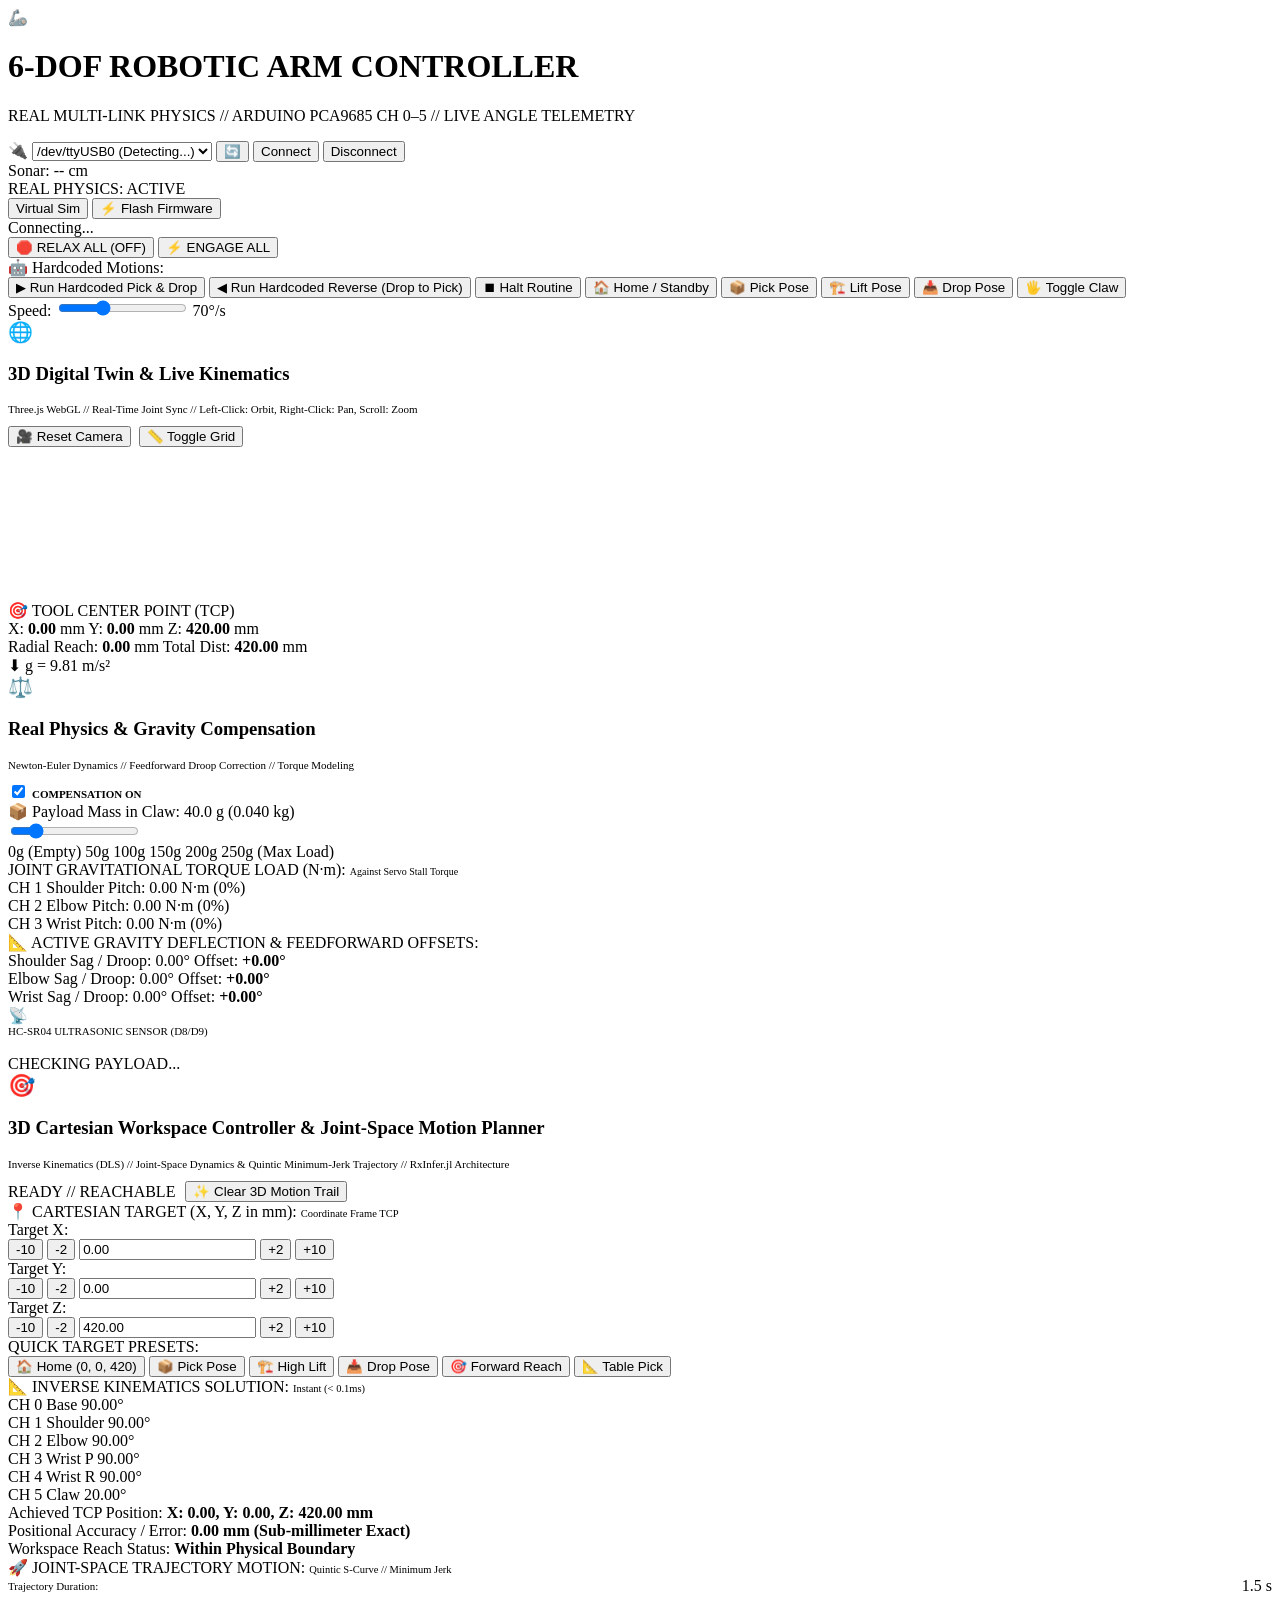
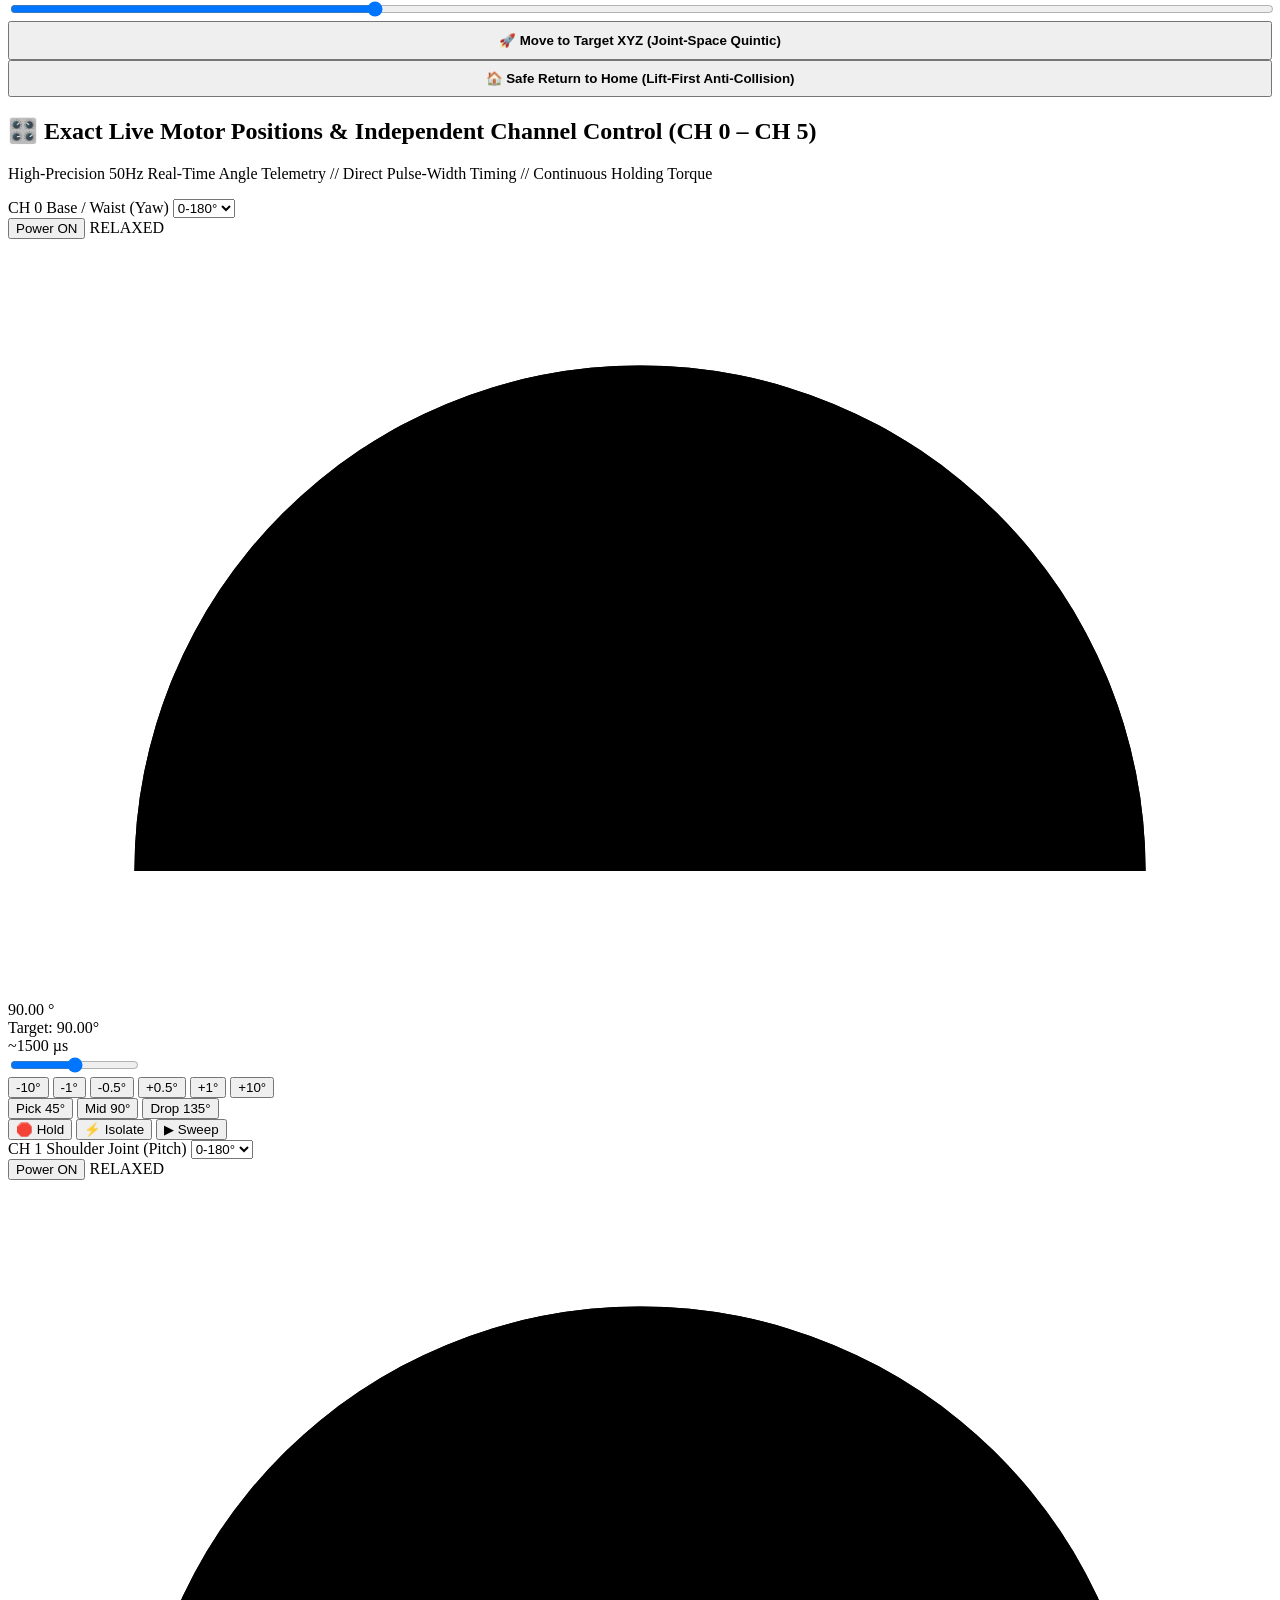
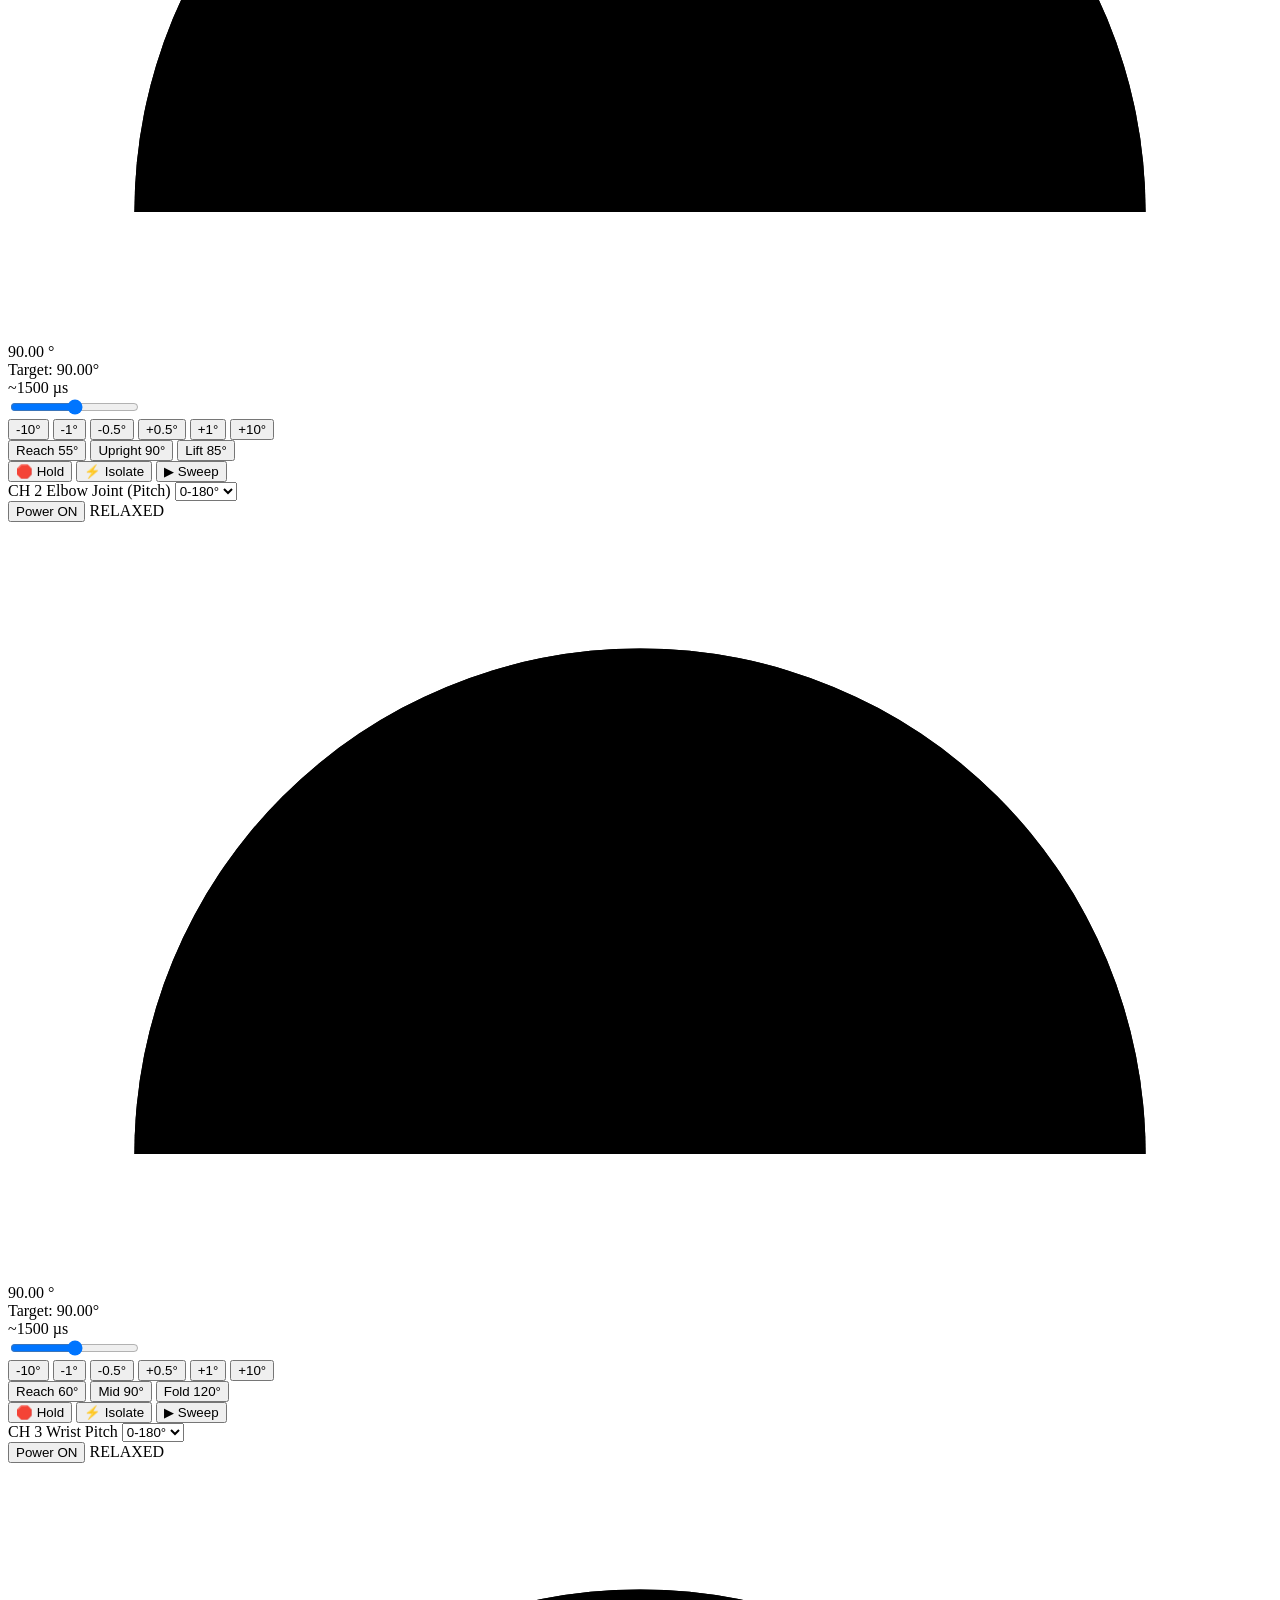
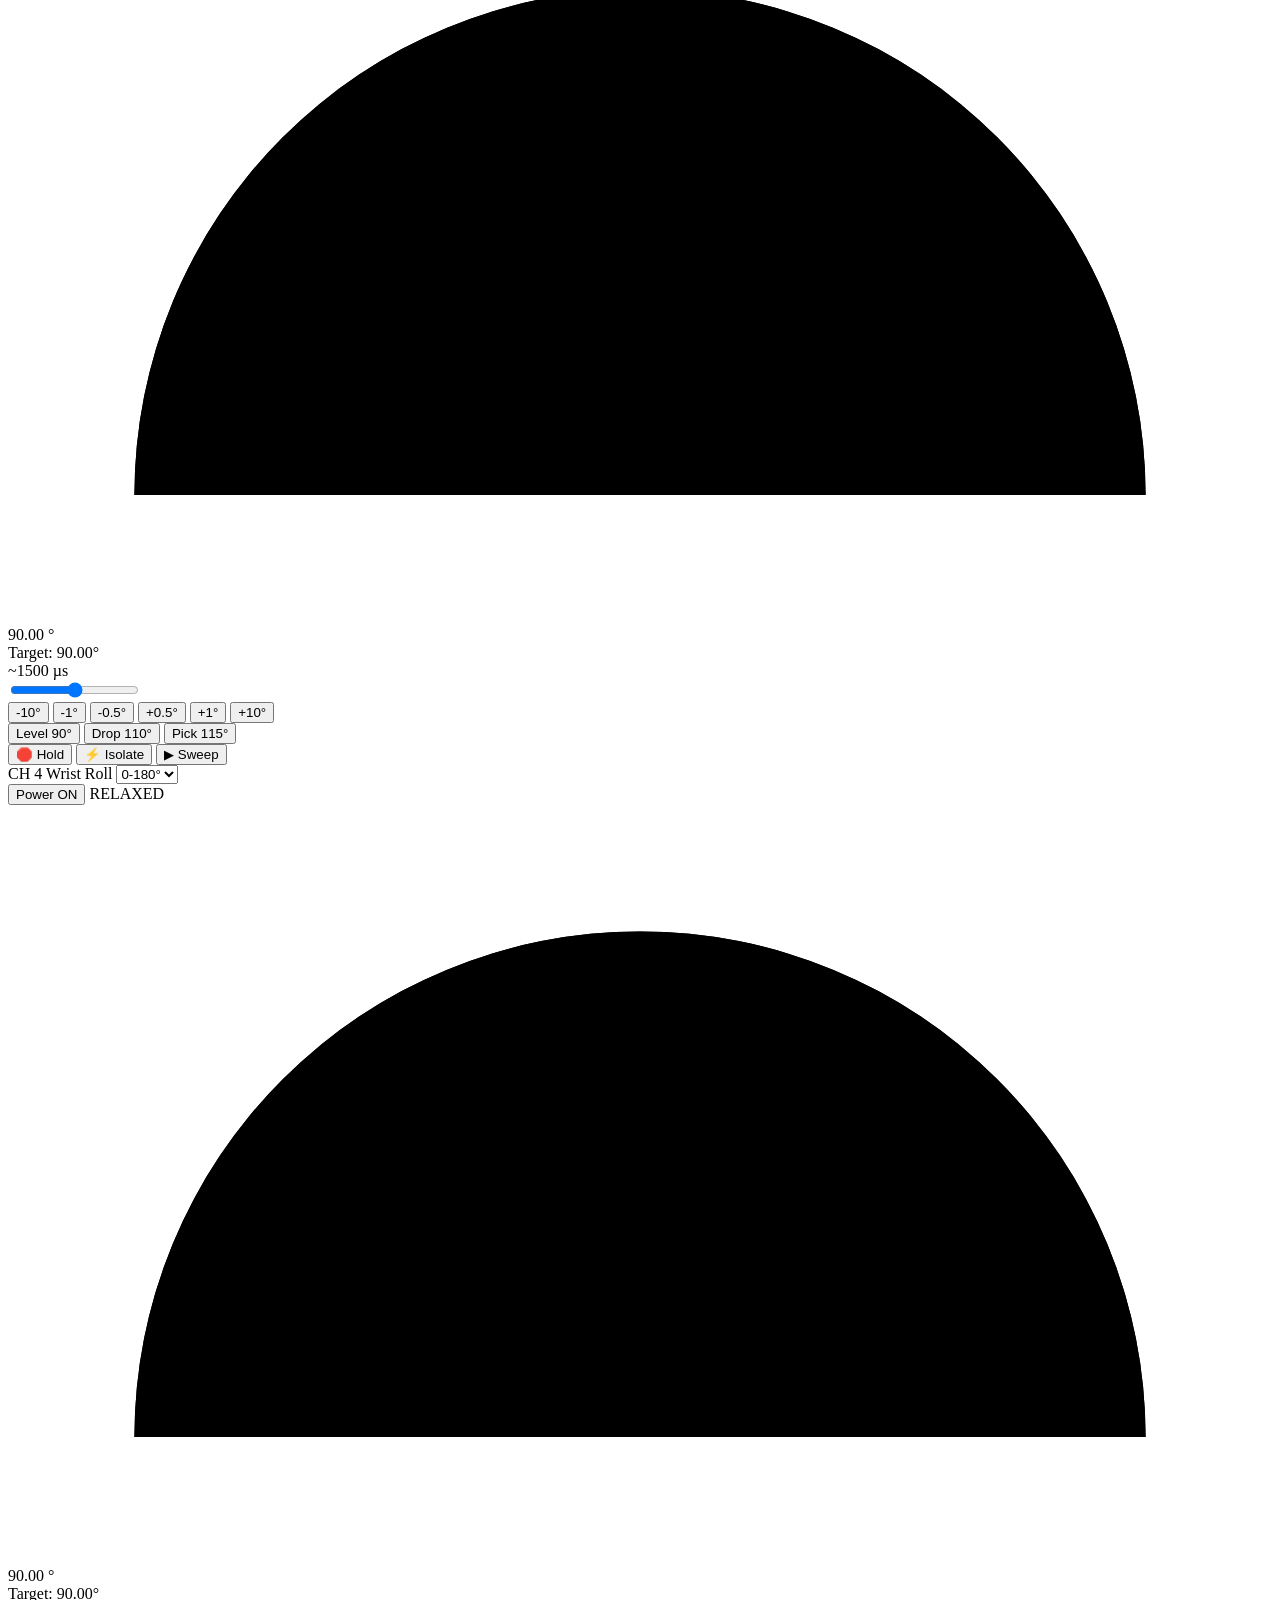
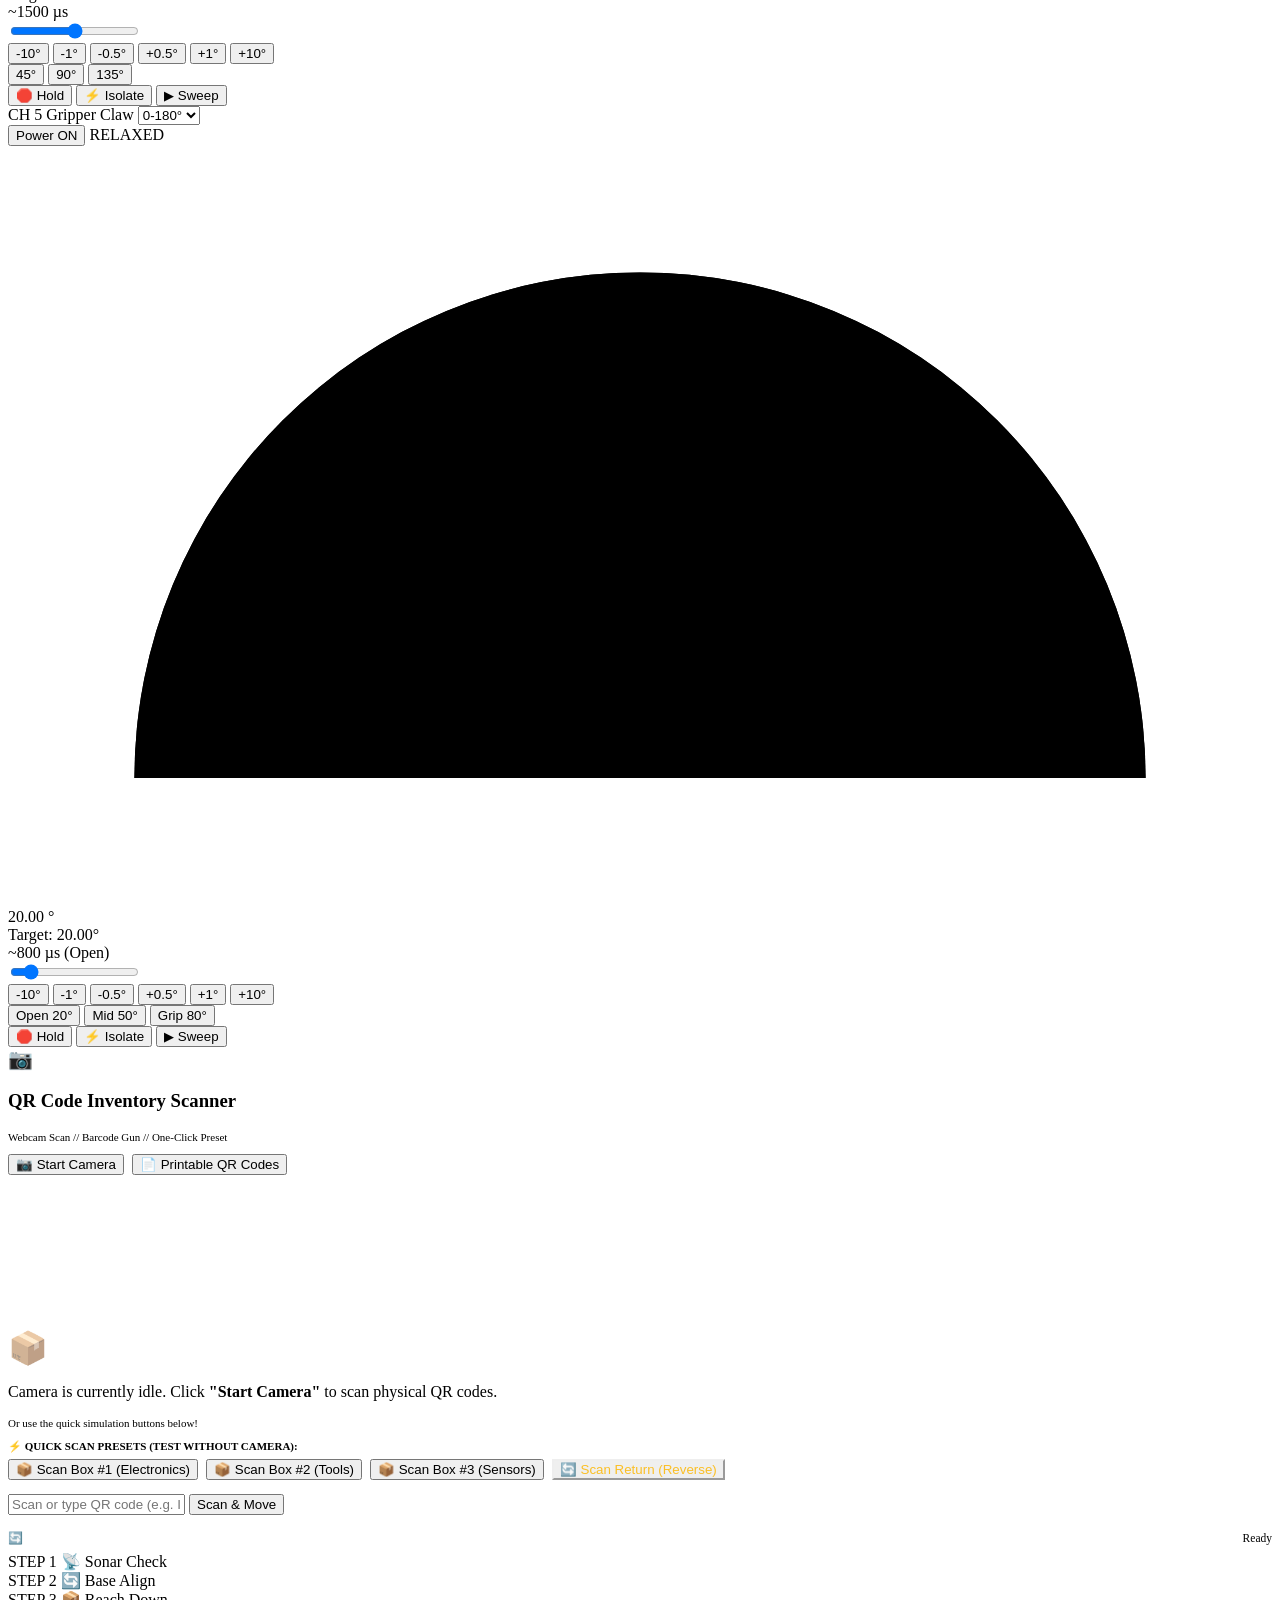
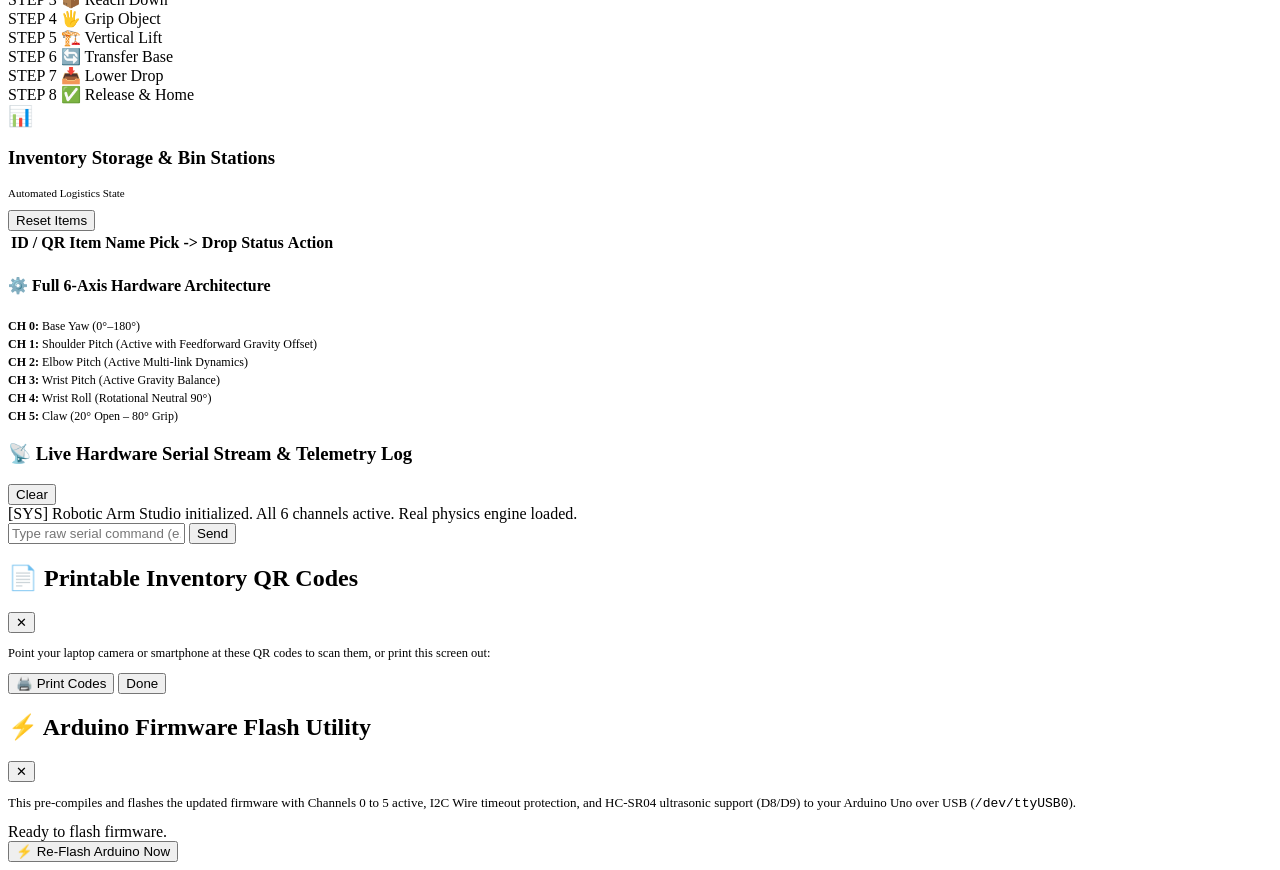
==== frontend/index.html @ 32a0f2fa "Initial commit: 6-DOF robotic arm controller firmware, server, and web dashboard" ====
<!DOCTYPE html>
<html lang="en">
<head>
  <meta charset="UTF-8">
  <meta name="viewport" content="width=device-width, initial-scale=1.0">
  <title>6-DOF Robotic Arm // Real Physics & Precision Motor Controller</title>
  <link rel="stylesheet" href="/static/css/style.css?v=6.0">
  <link rel="preconnect" href="https://fonts.googleapis.com">
  <link rel="preconnect" href="https://fonts.gstatic.com" crossorigin>
  <link href="https://fonts.googleapis.com/css2?family=Inter:wght@400;500;600;700;800&family=JetBrains+Mono:wght@400;500;600;700;800&display=swap" rel="stylesheet">
</head>
<body>

  <!-- Header Bar -->
  <header class="header">
    <div class="brand">
      <span class="brand-icon">🦾</span>
      <div>
        <h1 class="brand-title">6-DOF ROBOTIC ARM CONTROLLER</h1>
        <p class="brand-subtitle">REAL MULTI-LINK PHYSICS // ARDUINO PCA9685 CH 0–5 // LIVE ANGLE TELEMETRY</p>
      </div>
    </div>

    <!-- Center Port & Device Selectors -->
    <div class="header-center">
      <div class="port-bar">
        <span class="icon-label">🔌</span>
        <select id="portSelect" class="select-port" title="Select Serial Port">
          <option value="/dev/ttyUSB0">/dev/ttyUSB0 (Detecting...)</option>
        </select>
        <button id="refreshPortsBtn" class="btn btn-icon" title="Refresh ports">🔄</button>
        <button id="connectPortBtn" class="btn btn-sm btn-primary">Connect</button>
        <button id="disconnectPortBtn" class="btn btn-sm btn-secondary">Disconnect</button>
      </div>

      <!-- Ultrasonic Sonar Telemetry Badge -->
      <div id="sonarBadge" class="sonar-badge" title="Live HC-SR04 distance on Trig: D8, Echo: D9">
        <span class="sonar-dot"></span>
        <span id="sonarDistanceText">Sonar: -- cm</span>
      </div>

      <!-- Physics Mode Badge -->
      <div id="physicsBadge" class="physics-badge" title="Real Multi-Link Gravitational Dynamics Active">
        <span class="physics-dot"></span>
        <span>REAL PHYSICS: ACTIVE</span>
      </div>

      <button id="simModeBtn" class="btn btn-sm btn-outline">Virtual Sim</button>
      <button id="openFlashModalBtn" class="btn btn-sm btn-cyan">⚡ Flash Firmware</button>
    </div>

    <!-- Header Actions -->
    <div class="header-actions">
      <div id="statusBadge" class="status-badge badge-connecting">
        <span class="dot"></span>
        <span id="statusText">Connecting...</span>
      </div>

      <button id="relaxAllBtn" class="btn btn-danger">🛑 RELAX ALL (OFF)</button>
      <button id="attachAllBtn" class="btn btn-success">⚡ ENGAGE ALL</button>
    </div>
  </header>

  <!-- Main Container -->
  <main class="dashboard-container">

    <!-- Live PCA9685 Hardware Status Banner -->
    <div id="hardwareAlertBanner" class="hardware-banner banner-warning" style="display: none;">
      <div class="banner-icon">⚠️</div>
      <div class="banner-content">
        <div class="banner-title" id="bannerTitle">PCA9685 Motor Driver Not Acknowledged on I2C (Address 0x40)</div>
        <div class="banner-text" id="bannerText">
          Motors cannot move without PCA9685 power. <strong>Hardware Checklist:</strong>
          1) Connect PCA9685 <strong>VCC</strong> to Arduino <strong>5V</strong> and <strong>GND</strong> to <strong>GND</strong>.
          2) Connect <strong>SDA</strong> to Arduino <strong>A4</strong> and <strong>SCL</strong> to <strong>A5</strong>.
          3) Connect external <strong>5V–6V battery / DC power</strong> to the green <strong>V+ screw terminal</strong> and switch it ON. Servos cannot move on USB power alone!
        </div>
      </div>
      <button id="scanI2cBtn" class="btn btn-xs btn-outline" style="border-color: var(--amber); color: #fbbf24; white-space: nowrap;">
        🔍 Scan I2C Bus
      </button>
    </div>
    
    <!-- Top Action Toolbar: Hardcoded Motion Presets -->
    <section class="toolbar">
      <div class="toolbar-section">
        <span class="toolbar-label">🤖 Hardcoded Motions:</span>
        <div class="action-buttons-wrap">
          <button id="hardcodedPickDropBtn" class="btn btn-sm btn-cyan" title="Full 8-step hardcoded autonomous pick, lift, transfer and deposit sequence">
            ▶ Run Hardcoded Pick & Drop
          </button>
          <button id="hardcodedReverseBtn" class="btn btn-sm btn-secondary" title="Hardcoded reverse sequence: Transfer from Drop Bin back to Pick Station">
            ◀ Run Hardcoded Reverse (Drop to Pick)
          </button>
          <button id="haltRoutineBtn" class="btn btn-sm btn-danger" title="Instantly halt current routine">
            ⏹ Halt Routine
          </button>
          <button id="poseStandbyBtn" class="btn btn-sm btn-outline" title="Return arm to safe upright home pose (all 90°, claw 20°)">
            🏠 Home / Standby
          </button>
          <button id="posePickBtn" class="btn btn-sm btn-outline" title="Reach arm down to grasp object at pick station">
            📦 Pick Pose
          </button>
          <button id="poseLiftBtn" class="btn btn-sm btn-outline" title="Lift arm upright counteracting gravity with payload">
            🏗️ Lift Pose
          </button>
          <button id="poseDropBtn" class="btn btn-sm btn-outline" title="Swing to drop zone and lower">
            📥 Drop Pose
          </button>
          <button id="toggleClawBtn" class="btn btn-sm btn-outline" title="Toggle claw open (20°) or grip (80°)">
            🖐 Toggle Claw
          </button>
        </div>
      </div>

      <div class="toolbar-section toolbar-options">
        <div class="speed-control-box">
          <span class="toolbar-label">Speed:</span>
          <input type="range" id="masterSpeedSlider" min="15" max="180" value="70" step="5" class="speed-slider">
          <span id="masterSpeedValue" class="mono-badge">70°/s</span>
        </div>
      </div>
    </section>

    <!-- UPPER HERO SECTION: 3D DIGITAL TWIN & REAL PHYSICS SUITE -->
    <section class="physics-twin-grid">
      
      <!-- Left: 3D WebGL Interactive Arm Digital Twin -->
      <div class="hub-card viewport-card">
        <div class="hub-header">
          <div class="hub-title-box">
            <span style="font-size: 20px;">🌐</span>
            <div>
              <h3>3D Digital Twin & Live Kinematics</h3>
              <p style="font-size: 11px; color: var(--text-muted); font-family: var(--font-mono);">
                Three.js WebGL // Real-Time Joint Sync // Left-Click: Orbit, Right-Click: Pan, Scroll: Zoom
              </p>
            </div>
          </div>
          <div style="display: flex; gap: 8px;">
            <button id="resetCamBtn" class="btn btn-xs btn-outline">🎥 Reset Camera</button>
            <button id="toggleAxesBtn" class="btn btn-xs btn-outline">📏 Toggle Grid</button>
          </div>
        </div>

        <!-- 3D Canvas Viewport -->
        <div class="viewport-3d-wrap" id="viewport3dContainer">
          <canvas id="canvas3d" class="canvas-3d"></canvas>
          
          <!-- Live End-Effector Forward Kinematics HUD Overlay -->
          <div class="fk-hud" id="fkHud">
            <div class="fk-title">🎯 TOOL CENTER POINT (TCP)</div>
            <div class="fk-coords">
              <span class="fk-axis">X: <strong id="fkX">0.00</strong> mm</span>
              <span class="fk-axis">Y: <strong id="fkY">0.00</strong> mm</span>
              <span class="fk-axis">Z: <strong id="fkZ">420.00</strong> mm</span>
            </div>
            <div class="fk-meta">
              <span>Radial Reach: <strong id="fkReach">0.00</strong> mm</span>
              <span>Total Dist: <strong id="fkDist">420.00</strong> mm</span>
            </div>
          </div>

          <!-- Gravity Vector Indicator in 3D -->
          <div class="gravity-hud-indicator">
            <span class="gravity-arrow">⬇</span>
            <span>g = 9.81 m/s²</span>
          </div>
        </div>
      </div>

      <!-- Right: Real Physics & Gravity Compensation Panel -->
      <div class="hub-card physics-card">
        <div class="hub-header">
          <div class="hub-title-box">
            <span style="font-size: 20px;">⚖️</span>
            <div>
              <h3>Real Physics & Gravity Compensation</h3>
              <p style="font-size: 11px; color: var(--text-muted); font-family: var(--font-mono);">
                Newton-Euler Dynamics // Feedforward Droop Correction // Torque Modeling
              </p>
            </div>
          </div>
          <div class="toggle-pill-wrap">
            <label class="switch-label">
              <input type="checkbox" id="gravityCompToggle" checked>
              <span class="slider-toggle"></span>
            </label>
            <span id="gravityCompStatusText" style="font-size: 11px; font-weight: 700; color: var(--emerald);">COMPENSATION ON</span>
          </div>
        </div>

        <div class="physics-body">
          <!-- Payload Mass Tuning Slider -->
          <div class="physics-control-box">
            <div class="control-header-row">
              <span class="control-label">📦 Payload Mass in Claw:</span>
              <span id="payloadMassDisplay" class="mono-badge">40.0 g (0.040 kg)</span>
            </div>
            <input type="range" id="payloadMassSlider" min="0" max="250" value="40" step="5" class="custom-range">
            <div class="scale-labels">
              <span>0g (Empty)</span>
              <span>50g</span>
              <span>100g</span>
              <span>150g</span>
              <span>200g</span>
              <span>250g (Max Load)</span>
            </div>
          </div>

          <!-- Gravitational Torque Distribution Gauges -->
          <div class="torque-meters-box">
            <div class="torque-header">
              <span>JOINT GRAVITATIONAL TORQUE LOAD (N·m):</span>
              <span style="font-size: 10px; color: var(--text-muted);">Against Servo Stall Torque</span>
            </div>

            <!-- Shoulder Torque Meter -->
            <div class="torque-item">
              <div class="torque-item-header">
                <span>CH 1 Shoulder Pitch:</span>
                <span id="torqueShoulderVal" class="torque-val">0.00 N·m (0%)</span>
              </div>
              <div class="torque-progress-bar">
                <div id="torqueBarShoulder" class="torque-fill" style="width: 0%;"></div>
              </div>
            </div>

            <!-- Elbow Torque Meter -->
            <div class="torque-item">
              <div class="torque-item-header">
                <span>CH 2 Elbow Pitch:</span>
                <span id="torqueElbowVal" class="torque-val">0.00 N·m (0%)</span>
              </div>
              <div class="torque-progress-bar">
                <div id="torqueBarElbow" class="torque-fill" style="width: 0%;"></div>
              </div>
            </div>

            <!-- Wrist Torque Meter -->
            <div class="torque-item">
              <div class="torque-item-header">
                <span>CH 3 Wrist Pitch:</span>
                <span id="torqueWristVal" class="torque-val">0.00 N·m (0%)</span>
              </div>
              <div class="torque-progress-bar">
                <div id="torqueBarWrist" class="torque-fill" style="width: 0%;"></div>
              </div>
            </div>
          </div>

          <!-- Real-Time Droop Deflection & Feedforward Compensation Readout -->
          <div class="droop-analysis-box">
            <div class="droop-title">📐 ACTIVE GRAVITY DEFLECTION & FEEDFORWARD OFFSETS:</div>
            <div class="droop-grid">
              <div class="droop-card">
                <span class="droop-card-lbl">Shoulder Sag / Droop:</span>
                <span id="droopShoulderText" class="droop-card-val">0.00°</span>
                <span class="droop-offset-lbl">Offset: <strong id="offsetShoulderText">+0.00°</strong></span>
              </div>
              <div class="droop-card">
                <span class="droop-card-lbl">Elbow Sag / Droop:</span>
                <span id="droopElbowText" class="droop-card-val">0.00°</span>
                <span class="droop-offset-lbl">Offset: <strong id="offsetElbowText">+0.00°</strong></span>
              </div>
              <div class="droop-card">
                <span class="droop-card-lbl">Wrist Sag / Droop:</span>
                <span id="droopWristText" class="droop-card-val">0.00°</span>
                <span class="droop-offset-lbl">Offset: <strong id="offsetWristText">+0.00°</strong></span>
              </div>
            </div>
          </div>

          <!-- Ultrasonic Radar Badge inside Physics Panel -->
          <div class="sonar-inline-panel">
            <div class="sonar-inline-left">
              <span style="font-size: 16px;">📡</span>
              <div>
                <div style="font-size: 11px; color: var(--text-muted); font-family: var(--font-mono);">HC-SR04 ULTRASONIC SENSOR (D8/D9)</div>
                <div style="font-size: 16px; font-weight: 800; font-family: var(--font-mono); color: #fff;">
                  Distance: <span id="radarDistanceValue" style="color: var(--cyan);">--</span> cm
                </div>
              </div>
            </div>
            <div id="radarTargetStatus" class="inv-badge badge-ready">
              CHECKING PAYLOAD...
            </div>
          </div>

        </div>
      </div>

    </section>

    <!-- 3D CARTESIAN WORKSPACE TARGET CONTROLLER & JOINT-SPACE MOTION PLANNER (RxInfer Engine) -->
    <section class="hub-card cartesian-card" id="cartesianPlannerCard">
      <div class="hub-header">
        <div class="hub-title-box">
          <span style="font-size: 22px;">🎯</span>
          <div>
            <h3>3D Cartesian Workspace Controller & Joint-Space Motion Planner</h3>
            <p style="font-size: 11px; color: var(--text-muted); font-family: var(--font-mono);">
              Inverse Kinematics (DLS) // Joint-Space Dynamics & Quintic Minimum-Jerk Trajectory // RxInfer.jl Architecture
            </p>
          </div>
        </div>
        <div style="display: flex; align-items: center; gap: 10px;">
          <span id="ikStatusBadge" class="inv-badge badge-ready">READY // REACHABLE</span>
          <button id="clearTrailBtn" class="btn btn-xs btn-outline">✨ Clear 3D Motion Trail</button>
        </div>
      </div>

      <div class="cartesian-grid">
        <!-- Col 1: Target XYZ Inputs & Quick Presets -->
        <div class="cartesian-col">
          <div class="cartesian-col-header">
            <span>📍 CARTESIAN TARGET (X, Y, Z in mm):</span>
            <span style="font-size: 10.5px; color: var(--text-muted);">Coordinate Frame TCP</span>
          </div>

          <div class="coord-inputs-wrap">
            <div class="coord-input-item">
              <label class="coord-label axis-x">Target X:</label>
              <div class="coord-stepper">
                <button class="step-btn" onclick="window.app.adjustTargetCoord('x', -10)">-10</button>
                <button class="step-btn" onclick="window.app.adjustTargetCoord('x', -2)">-2</button>
                <input type="number" id="targetCoordX" value="0.00" step="1" class="coord-num-input">
                <button class="step-btn" onclick="window.app.adjustTargetCoord('x', 2)">+2</button>
                <button class="step-btn" onclick="window.app.adjustTargetCoord('x', 10)">+10</button>
              </div>
            </div>

            <div class="coord-input-item">
              <label class="coord-label axis-y">Target Y:</label>
              <div class="coord-stepper">
                <button class="step-btn" onclick="window.app.adjustTargetCoord('y', -10)">-10</button>
                <button class="step-btn" onclick="window.app.adjustTargetCoord('y', -2)">-2</button>
                <input type="number" id="targetCoordY" value="0.00" step="1" class="coord-num-input">
                <button class="step-btn" onclick="window.app.adjustTargetCoord('y', 2)">+2</button>
                <button class="step-btn" onclick="window.app.adjustTargetCoord('y', 10)">+10</button>
              </div>
            </div>

            <div class="coord-input-item">
              <label class="coord-label axis-z">Target Z:</label>
              <div class="coord-stepper">
                <button class="step-btn" onclick="window.app.adjustTargetCoord('z', -10)">-10</button>
                <button class="step-btn" onclick="window.app.adjustTargetCoord('z', -2)">-2</button>
                <input type="number" id="targetCoordZ" value="420.00" step="1" class="coord-num-input">
                <button class="step-btn" onclick="window.app.adjustTargetCoord('z', 2)">+2</button>
                <button class="step-btn" onclick="window.app.adjustTargetCoord('z', 10)">+10</button>
              </div>
            </div>
          </div>

          <!-- Target Presets -->
          <div class="preset-label-row">QUICK TARGET PRESETS:</div>
          <div class="target-presets-flex">
            <button class="btn btn-xs btn-outline preset-target-btn" onclick="window.app.setTargetPreset(0, 0, 420)">
              🏠 Home (0, 0, 420)
            </button>
            <button class="btn btn-xs btn-outline preset-target-btn" onclick="window.app.setTargetPreset(201.2, -201.2, 225.2)">
              📦 Pick Pose
            </button>
            <button class="btn btn-xs btn-outline preset-target-btn" onclick="window.app.setTargetPreset(43.5, -43.5, 413.7)">
              🏗️ High Lift
            </button>
            <button class="btn btn-xs btn-outline preset-target-btn" onclick="window.app.setTargetPreset(-162.7, 162.7, 225.2)">
              📥 Drop Pose
            </button>
            <button class="btn btn-xs btn-outline preset-target-btn" onclick="window.app.setTargetPreset(280, 0, 225)">
              🎯 Forward Reach
            </button>
            <button class="btn btn-xs btn-outline preset-target-btn" onclick="window.app.setTargetPreset(310, 0, 40)">
              📐 Table Pick
            </button>
          </div>
        </div>

        <!-- Col 2: Solved Joint Angles & Reach Verification -->
        <div class="cartesian-col">
          <div class="cartesian-col-header">
            <span>📐 INVERSE KINEMATICS SOLUTION:</span>
            <span id="ikSolveTimeText" style="font-size: 10.5px; color: var(--cyan);">Instant (< 0.1ms)</span>
          </div>

          <div class="ik-angles-chips-grid">
            <div class="ik-chip">
              <span class="ik-chip-lbl">CH 0 Base</span>
              <span id="ikSolCh0" class="ik-chip-val">90.00°</span>
            </div>
            <div class="ik-chip">
              <span class="ik-chip-lbl">CH 1 Shoulder</span>
              <span id="ikSolCh1" class="ik-chip-val">90.00°</span>
            </div>
            <div class="ik-chip">
              <span class="ik-chip-lbl">CH 2 Elbow</span>
              <span id="ikSolCh2" class="ik-chip-val">90.00°</span>
            </div>
            <div class="ik-chip">
              <span class="ik-chip-lbl">CH 3 Wrist P</span>
              <span id="ikSolCh3" class="ik-chip-val">90.00°</span>
            </div>
            <div class="ik-chip">
              <span class="ik-chip-lbl">CH 4 Wrist R</span>
              <span id="ikSolCh4" class="ik-chip-val">90.00°</span>
            </div>
            <div class="ik-chip">
              <span class="ik-chip-lbl">CH 5 Claw</span>
              <span id="ikSolCh5" class="ik-chip-val">20.00°</span>
            </div>
          </div>

          <div class="ik-verify-box">
            <div class="ik-verify-row">
              <span>Achieved TCP Position:</span>
              <strong id="ikAchievedCoordsText" class="mono-badge">X: 0.00, Y: 0.00, Z: 420.00 mm</strong>
            </div>
            <div class="ik-verify-row">
              <span>Positional Accuracy / Error:</span>
              <span id="ikPosErrorText" style="color: var(--emerald); font-weight: 700; font-family: var(--font-mono);">0.00 mm (Sub-millimeter Exact)</span>
            </div>
            <div class="ik-verify-row">
              <span>Workspace Reach Status:</span>
              <span id="ikReachStatusText" style="color: var(--cyan); font-weight: 700;">Within Physical Boundary</span>
            </div>
          </div>
        </div>

        <!-- Col 3: Joint-Space Trajectory Execution Controls -->
        <div class="cartesian-col">
          <div class="cartesian-col-header">
            <span>🚀 JOINT-SPACE TRAJECTORY MOTION:</span>
            <span style="font-size: 10.5px; color: var(--text-muted);">Quintic S-Curve // Minimum Jerk</span>
          </div>

          <div class="traj-duration-box">
            <div style="display: flex; justify-content: space-between; align-items: center; margin-bottom: 4px;">
              <span style="font-size: 11px; color: var(--text-secondary);">Trajectory Duration:</span>
              <span id="trajDurationValue" class="mono-badge">1.5 s</span>
            </div>
            <input type="range" id="trajDurationSlider" min="0.5" max="4.0" step="0.1" value="1.5" class="custom-range" style="width: 100%;">
          </div>

          <div class="traj-action-buttons">
            <button id="moveToXyzBtn" class="btn btn-primary" style="width: 100%; justify-content: center; font-weight: 800; padding: 10px 14px;">
              🚀 Move to Target XYZ (Joint-Space Quintic)
            </button>
            <button id="safeHomeBtn" class="btn btn-secondary" style="width: 100%; justify-content: center; font-weight: 700; padding: 9px 14px;">
              🏠 Safe Return to Home (Lift-First Anti-Collision)
            </button>
          </div>

          <div class="traj-progress-wrap" id="trajProgressWrap" style="display: none; margin-top: 10px;">
            <div style="display: flex; justify-content: space-between; font-size: 10.5px; font-family: var(--font-mono); margin-bottom: 4px;">
              <span id="trajPhaseLabel" style="color: var(--cyan);">Interpolating Quintic Minimum-Jerk S-Curve...</span>
              <span id="trajProgressPct" style="color: #fff;">0%</span>
            </div>
            <div class="torque-progress-bar">
              <div id="trajProgressBar" class="torque-fill" style="width: 0%; background: linear-gradient(90deg, var(--cyan), var(--blue-primary));"></div>
            </div>
          </div>
        </div>

      </div>
    </section>

    <!-- 6 INDIVIDUAL MOTOR PRECISION TELEMETRY CARDS (CH 0 TO CH 5) -->
    <section class="section-title-bar">
      <h2>🎛️ Exact Live Motor Positions & Independent Channel Control (CH 0 – CH 5)</h2>
      <p>High-Precision 50Hz Real-Time Angle Telemetry // Direct Pulse-Width Timing // Continuous Holding Torque</p>
    </section>

    <section class="motors-grid">

      <!-- CH 0: Base / Waist Rotation -->
      <div class="motor-card" id="motor-card-0">
        <div class="motor-card-header">
          <div class="ch-tag">
            <span class="ch-badge">CH 0</span>
            <span class="ch-name">Base / Waist (Yaw)</span>
            <select class="range-select" onchange="window.app.setChannelRange(0, this.value)" title="Servo Rotation Span">
              <option value="180">0-180°</option>
              <option value="270">0-270°</option>
              <option value="360">0-360°</option>
            </select>
          </div>
          <div class="action-buttons">
            <button class="btn btn-xs btn-outline" id="toggle-pwr-0">Power ON</button>
            <span class="ch-status-pill pill-relaxed" id="pill-status-0">RELAXED</span>
          </div>
        </div>

        <div class="motor-center-dial">
          <div class="gauge-container">
            <svg class="radial-gauge" viewBox="0 0 100 60">
              <path class="gauge-bg" d="M 10 50 A 40 40 0 0 1 90 50" />
              <path class="gauge-arc" id="arc-0" d="M 10 50 A 40 40 0 0 1 90 50" />
            </svg>
            <div class="gauge-needle" id="needle-0"></div>
          </div>
          <div class="angle-readout-box">
            <div class="angle-number-wrap">
              <span class="angle-number" id="val-0">90.00</span>
              <span class="angle-unit">°</span>
            </div>
            <div class="target-readout">Target: <span id="tgt-0">90.00</span>°</div>
            <div class="pulse-readout" id="pulse-0">~1500 µs</div>
          </div>
        </div>

        <div class="slider-container">
          <input type="range" class="servo-range" id="slider-0" min="0" max="180" step="0.5" value="90">
        </div>

        <div class="step-btn-group">
          <button class="step-btn" onclick="window.app.stepChannel(0, -10)">-10°</button>
          <button class="step-btn" onclick="window.app.stepChannel(0, -1)">-1°</button>
          <button class="step-btn" onclick="window.app.stepChannel(0, -0.5)">-0.5°</button>
          <button class="step-btn" onclick="window.app.stepChannel(0, 0.5)">+0.5°</button>
          <button class="step-btn" onclick="window.app.stepChannel(0, 1)">+1°</button>
          <button class="step-btn" onclick="window.app.stepChannel(0, 10)">+10°</button>
        </div>

        <div class="card-actions-row">
          <div class="preset-pills">
            <button class="preset-pill-btn" onclick="window.app.setChannelAngle(0, 45)">Pick 45°</button>
            <button class="preset-pill-btn" onclick="window.app.setChannelAngle(0, 90)">Mid 90°</button>
            <button class="preset-pill-btn" onclick="window.app.setChannelAngle(0, 135)">Drop 135°</button>
          </div>
          <div class="action-buttons">
            <button class="btn btn-xs btn-warning" onclick="window.app.holdChannel(0)" title="Lock position midway">🛑 Hold</button>
            <button class="btn btn-xs btn-cyan" onclick="window.app.isolateChannel(0)" title="Power only this motor">⚡ Isolate</button>
            <button class="btn btn-xs btn-primary" id="sweep-btn-0" onclick="window.app.testSweepChannel(0)" title="Smooth test arc">▶ Sweep</button>
          </div>
        </div>
      </div>

      <!-- CH 1: Shoulder Joint (Pitch) - ACTIVE & POWERED -->
      <div class="motor-card" id="motor-card-1">
        <div class="motor-card-header">
          <div class="ch-tag">
            <span class="ch-badge">CH 1</span>
            <span class="ch-name">Shoulder Joint (Pitch)</span>
            <select class="range-select" onchange="window.app.setChannelRange(1, this.value)" title="Servo Rotation Span">
              <option value="180">0-180°</option>
              <option value="270">0-270°</option>
              <option value="360">0-360°</option>
            </select>
          </div>
          <div class="action-buttons">
            <button class="btn btn-xs btn-outline" id="toggle-pwr-1">Power ON</button>
            <span class="ch-status-pill pill-relaxed" id="pill-status-1">RELAXED</span>
          </div>
        </div>

        <div class="motor-center-dial">
          <div class="gauge-container">
            <svg class="radial-gauge" viewBox="0 0 100 60">
              <path class="gauge-bg" d="M 10 50 A 40 40 0 0 1 90 50" />
              <path class="gauge-arc" id="arc-1" d="M 10 50 A 40 40 0 0 1 90 50" />
            </svg>
            <div class="gauge-needle" id="needle-1"></div>
          </div>
          <div class="angle-readout-box">
            <div class="angle-number-wrap">
              <span class="angle-number" id="val-1">90.00</span>
              <span class="angle-unit">°</span>
            </div>
            <div class="target-readout">Target: <span id="tgt-1">90.00</span>°</div>
            <div class="pulse-readout" id="pulse-1">~1500 µs</div>
          </div>
        </div>

        <div class="slider-container">
          <input type="range" class="servo-range" id="slider-1" min="0" max="180" step="0.5" value="90">
        </div>

        <div class="step-btn-group">
          <button class="step-btn" onclick="window.app.stepChannel(1, -10)">-10°</button>
          <button class="step-btn" onclick="window.app.stepChannel(1, -1)">-1°</button>
          <button class="step-btn" onclick="window.app.stepChannel(1, -0.5)">-0.5°</button>
          <button class="step-btn" onclick="window.app.stepChannel(1, 0.5)">+0.5°</button>
          <button class="step-btn" onclick="window.app.stepChannel(1, 1)">+1°</button>
          <button class="step-btn" onclick="window.app.stepChannel(1, 10)">+10°</button>
        </div>

        <div class="card-actions-row">
          <div class="preset-pills">
            <button class="preset-pill-btn" onclick="window.app.setChannelAngle(1, 55)">Reach 55°</button>
            <button class="preset-pill-btn" onclick="window.app.setChannelAngle(1, 90)">Upright 90°</button>
            <button class="preset-pill-btn" onclick="window.app.setChannelAngle(1, 85)">Lift 85°</button>
          </div>
          <div class="action-buttons">
            <button class="btn btn-xs btn-warning" onclick="window.app.holdChannel(1)" title="Lock position midway">🛑 Hold</button>
            <button class="btn btn-xs btn-cyan" onclick="window.app.isolateChannel(1)" title="Power only this motor">⚡ Isolate</button>
            <button class="btn btn-xs btn-primary" id="sweep-btn-1" onclick="window.app.testSweepChannel(1)" title="Smooth test arc">▶ Sweep</button>
          </div>
        </div>
      </div>

      <!-- CH 2: Elbow Joint (Pitch) -->
      <div class="motor-card" id="motor-card-2">
        <div class="motor-card-header">
          <div class="ch-tag">
            <span class="ch-badge">CH 2</span>
            <span class="ch-name">Elbow Joint (Pitch)</span>
            <select class="range-select" onchange="window.app.setChannelRange(2, this.value)" title="Servo Rotation Span">
              <option value="180">0-180°</option>
              <option value="270">0-270°</option>
              <option value="360">0-360°</option>
            </select>
          </div>
          <div class="action-buttons">
            <button class="btn btn-xs btn-outline" id="toggle-pwr-2">Power ON</button>
            <span class="ch-status-pill pill-relaxed" id="pill-status-2">RELAXED</span>
          </div>
        </div>

        <div class="motor-center-dial">
          <div class="gauge-container">
            <svg class="radial-gauge" viewBox="0 0 100 60">
              <path class="gauge-bg" d="M 10 50 A 40 40 0 0 1 90 50" />
              <path class="gauge-arc" id="arc-2" d="M 10 50 A 40 40 0 0 1 90 50" />
            </svg>
            <div class="gauge-needle" id="needle-2"></div>
          </div>
          <div class="angle-readout-box">
            <div class="angle-number-wrap">
              <span class="angle-number" id="val-2">90.00</span>
              <span class="angle-unit">°</span>
            </div>
            <div class="target-readout">Target: <span id="tgt-2">90.00</span>°</div>
            <div class="pulse-readout" id="pulse-2">~1500 µs</div>
          </div>
        </div>

        <div class="slider-container">
          <input type="range" class="servo-range" id="slider-2" min="0" max="180" step="0.5" value="90">
        </div>

        <div class="step-btn-group">
          <button class="step-btn" onclick="window.app.stepChannel(2, -10)">-10°</button>
          <button class="step-btn" onclick="window.app.stepChannel(2, -1)">-1°</button>
          <button class="step-btn" onclick="window.app.stepChannel(2, -0.5)">-0.5°</button>
          <button class="step-btn" onclick="window.app.stepChannel(2, 0.5)">+0.5°</button>
          <button class="step-btn" onclick="window.app.stepChannel(2, 1)">+1°</button>
          <button class="step-btn" onclick="window.app.stepChannel(2, 10)">+10°</button>
        </div>

        <div class="card-actions-row">
          <div class="preset-pills">
            <button class="preset-pill-btn" onclick="window.app.setChannelAngle(2, 60)">Reach 60°</button>
            <button class="preset-pill-btn" onclick="window.app.setChannelAngle(2, 90)">Mid 90°</button>
            <button class="preset-pill-btn" onclick="window.app.setChannelAngle(2, 120)">Fold 120°</button>
          </div>
          <div class="action-buttons">
            <button class="btn btn-xs btn-warning" onclick="window.app.holdChannel(2)" title="Lock position midway">🛑 Hold</button>
            <button class="btn btn-xs btn-cyan" onclick="window.app.isolateChannel(2)" title="Power only this motor">⚡ Isolate</button>
            <button class="btn btn-xs btn-primary" id="sweep-btn-2" onclick="window.app.testSweepChannel(2)" title="Smooth test arc">▶ Sweep</button>
          </div>
        </div>
      </div>

      <!-- CH 3: Wrist Pitch -->
      <div class="motor-card" id="motor-card-3">
        <div class="motor-card-header">
          <div class="ch-tag">
            <span class="ch-badge">CH 3</span>
            <span class="ch-name">Wrist Pitch</span>
            <select class="range-select" onchange="window.app.setChannelRange(3, this.value)" title="Servo Rotation Span">
              <option value="180">0-180°</option>
              <option value="270">0-270°</option>
              <option value="360">0-360°</option>
            </select>
          </div>
          <div class="action-buttons">
            <button class="btn btn-xs btn-outline" id="toggle-pwr-3">Power ON</button>
            <span class="ch-status-pill pill-relaxed" id="pill-status-3">RELAXED</span>
          </div>
        </div>

        <div class="motor-center-dial">
          <div class="gauge-container">
            <svg class="radial-gauge" viewBox="0 0 100 60">
              <path class="gauge-bg" d="M 10 50 A 40 40 0 0 1 90 50" />
              <path class="gauge-arc" id="arc-3" d="M 10 50 A 40 40 0 0 1 90 50" />
            </svg>
            <div class="gauge-needle" id="needle-3"></div>
          </div>
          <div class="angle-readout-box">
            <div class="angle-number-wrap">
              <span class="angle-number" id="val-3">90.00</span>
              <span class="angle-unit">°</span>
            </div>
            <div class="target-readout">Target: <span id="tgt-3">90.00</span>°</div>
            <div class="pulse-readout" id="pulse-3">~1500 µs</div>
          </div>
        </div>

        <div class="slider-container">
          <input type="range" class="servo-range" id="slider-3" min="0" max="180" step="0.5" value="90">
        </div>

        <div class="step-btn-group">
          <button class="step-btn" onclick="window.app.stepChannel(3, -10)">-10°</button>
          <button class="step-btn" onclick="window.app.stepChannel(3, -1)">-1°</button>
          <button class="step-btn" onclick="window.app.stepChannel(3, -0.5)">-0.5°</button>
          <button class="step-btn" onclick="window.app.stepChannel(3, 0.5)">+0.5°</button>
          <button class="step-btn" onclick="window.app.stepChannel(3, 1)">+1°</button>
          <button class="step-btn" onclick="window.app.stepChannel(3, 10)">+10°</button>
        </div>

        <div class="card-actions-row">
          <div class="preset-pills">
            <button class="preset-pill-btn" onclick="window.app.setChannelAngle(3, 90)">Level 90°</button>
            <button class="preset-pill-btn" onclick="window.app.setChannelAngle(3, 110)">Drop 110°</button>
            <button class="preset-pill-btn" onclick="window.app.setChannelAngle(3, 115)">Pick 115°</button>
          </div>
          <div class="action-buttons">
            <button class="btn btn-xs btn-warning" onclick="window.app.holdChannel(3)" title="Lock position midway">🛑 Hold</button>
            <button class="btn btn-xs btn-cyan" onclick="window.app.isolateChannel(3)" title="Power only this motor">⚡ Isolate</button>
            <button class="btn btn-xs btn-primary" id="sweep-btn-3" onclick="window.app.testSweepChannel(3)" title="Smooth test arc">▶ Sweep</button>
          </div>
        </div>
      </div>

      <!-- CH 4: Wrist Roll -->
      <div class="motor-card" id="motor-card-4">
        <div class="motor-card-header">
          <div class="ch-tag">
            <span class="ch-badge">CH 4</span>
            <span class="ch-name">Wrist Roll</span>
            <select class="range-select" onchange="window.app.setChannelRange(4, this.value)" title="Servo Rotation Span">
              <option value="180">0-180°</option>
              <option value="270">0-270°</option>
              <option value="360">0-360°</option>
            </select>
          </div>
          <div class="action-buttons">
            <button class="btn btn-xs btn-outline" id="toggle-pwr-4">Power ON</button>
            <span class="ch-status-pill pill-relaxed" id="pill-status-4">RELAXED</span>
          </div>
        </div>

        <div class="motor-center-dial">
          <div class="gauge-container">
            <svg class="radial-gauge" viewBox="0 0 100 60">
              <path class="gauge-bg" d="M 10 50 A 40 40 0 0 1 90 50" />
              <path class="gauge-arc" id="arc-4" d="M 10 50 A 40 40 0 0 1 90 50" />
            </svg>
            <div class="gauge-needle" id="needle-4"></div>
          </div>
          <div class="angle-readout-box">
            <div class="angle-number-wrap">
              <span class="angle-number" id="val-4">90.00</span>
              <span class="angle-unit">°</span>
            </div>
            <div class="target-readout">Target: <span id="tgt-4">90.00</span>°</div>
            <div class="pulse-readout" id="pulse-4">~1500 µs</div>
          </div>
        </div>

        <div class="slider-container">
          <input type="range" class="servo-range" id="slider-4" min="0" max="180" step="0.5" value="90">
        </div>

        <div class="step-btn-group">
          <button class="step-btn" onclick="window.app.stepChannel(4, -10)">-10°</button>
          <button class="step-btn" onclick="window.app.stepChannel(4, -1)">-1°</button>
          <button class="step-btn" onclick="window.app.stepChannel(4, -0.5)">-0.5°</button>
          <button class="step-btn" onclick="window.app.stepChannel(4, 0.5)">+0.5°</button>
          <button class="step-btn" onclick="window.app.stepChannel(4, 1)">+1°</button>
          <button class="step-btn" onclick="window.app.stepChannel(4, 10)">+10°</button>
        </div>

        <div class="card-actions-row">
          <div class="preset-pills">
            <button class="preset-pill-btn" onclick="window.app.setChannelAngle(4, 45)">45°</button>
            <button class="preset-pill-btn" onclick="window.app.setChannelAngle(4, 90)">90°</button>
            <button class="preset-pill-btn" onclick="window.app.setChannelAngle(4, 135)">135°</button>
          </div>
          <div class="action-buttons">
            <button class="btn btn-xs btn-warning" onclick="window.app.holdChannel(4)" title="Lock position midway">🛑 Hold</button>
            <button class="btn btn-xs btn-cyan" onclick="window.app.isolateChannel(4)" title="Power only this motor">⚡ Isolate</button>
            <button class="btn btn-xs btn-primary" id="sweep-btn-4" onclick="window.app.testSweepChannel(4)" title="Smooth test arc">▶ Sweep</button>
          </div>
        </div>
      </div>

      <!-- CH 5: Gripper Claw -->
      <div class="motor-card" id="motor-card-5">
        <div class="motor-card-header">
          <div class="ch-tag">
            <span class="ch-badge">CH 5</span>
            <span class="ch-name">Gripper Claw</span>
            <select class="range-select" onchange="window.app.setChannelRange(5, this.value)" title="Servo Rotation Span">
              <option value="180">0-180°</option>
              <option value="270">0-270°</option>
              <option value="360">0-360°</option>
            </select>
          </div>
          <div class="action-buttons">
            <button class="btn btn-xs btn-outline" id="toggle-pwr-5">Power ON</button>
            <span class="ch-status-pill pill-relaxed" id="pill-status-5">RELAXED</span>
          </div>
        </div>

        <div class="motor-center-dial">
          <div class="gauge-container">
            <svg class="radial-gauge" viewBox="0 0 100 60">
              <path class="gauge-bg" d="M 10 50 A 40 40 0 0 1 90 50" />
              <path class="gauge-arc" id="arc-5" d="M 10 50 A 40 40 0 0 1 90 50" />
            </svg>
            <div class="gauge-needle" id="needle-5"></div>
          </div>
          <div class="angle-readout-box">
            <div class="angle-number-wrap">
              <span class="angle-number" id="val-5">20.00</span>
              <span class="angle-unit">°</span>
            </div>
            <div class="target-readout">Target: <span id="tgt-5">20.00</span>°</div>
            <div class="pulse-readout" id="pulse-5">~800 µs (Open)</div>
          </div>
        </div>

        <div class="slider-container">
          <input type="range" class="servo-range" id="slider-5" min="0" max="180" step="0.5" value="20">
        </div>

        <div class="step-btn-group">
          <button class="step-btn" onclick="window.app.stepChannel(5, -10)">-10°</button>
          <button class="step-btn" onclick="window.app.stepChannel(5, -1)">-1°</button>
          <button class="step-btn" onclick="window.app.stepChannel(5, -0.5)">-0.5°</button>
          <button class="step-btn" onclick="window.app.stepChannel(5, 0.5)">+0.5°</button>
          <button class="step-btn" onclick="window.app.stepChannel(5, 1)">+1°</button>
          <button class="step-btn" onclick="window.app.stepChannel(5, 10)">+10°</button>
        </div>

        <div class="card-actions-row">
          <div class="preset-pills">
            <button class="preset-pill-btn" onclick="window.app.setChannelAngle(5, 20)">Open 20°</button>
            <button class="preset-pill-btn" onclick="window.app.setChannelAngle(5, 50)">Mid 50°</button>
            <button class="preset-pill-btn" onclick="window.app.setChannelAngle(5, 80)">Grip 80°</button>
          </div>
          <div class="action-buttons">
            <button class="btn btn-xs btn-warning" onclick="window.app.holdChannel(5)" title="Lock position midway">🛑 Hold</button>
            <button class="btn btn-xs btn-cyan" onclick="window.app.isolateChannel(5)" title="Power only this motor">⚡ Isolate</button>
            <button class="btn btn-xs btn-primary" id="sweep-btn-5" onclick="window.app.testSweepChannel(5)" title="Smooth test arc">▶ Sweep</button>
          </div>
        </div>
      </div>

    </section>

    <!-- ROUTINE STEPPER & QR INVENTORY MANAGEMENT HUB -->
    <section class="qr-motion-grid">
      
      <!-- Left: QR Scanner & Live Camera Viewfinder -->
      <div class="hub-card">
        <div class="hub-header">
          <div class="hub-title-box">
            <span style="font-size: 20px;">📷</span>
            <div>
              <h3>QR Code Inventory Scanner</h3>
              <p style="font-size: 11px; color: var(--text-muted); font-family: var(--font-mono);">Webcam Scan // Barcode Gun // One-Click Preset</p>
            </div>
          </div>
          <div style="display: flex; gap: 8px;">
            <button id="toggleCameraBtn" class="btn btn-xs btn-cyan">📷 Start Camera</button>
            <button id="openQrCodesModalBtn" class="btn btn-xs btn-outline">📄 Printable QR Codes</button>
          </div>
        </div>

        <!-- Camera Viewfinder Viewport -->
        <div class="scanner-viewport-box" id="scannerViewport">
          <video id="scannerVideo" class="scanner-video" playsinline></video>
          <canvas id="scannerCanvas" class="scanner-canvas"></canvas>
          <div class="scanner-laser" id="scannerLaser"></div>
          <div class="scanner-placeholder" id="scannerPlaceholder">
            <span style="font-size: 32px; opacity: 0.6;">📦</span>
            <p>Camera is currently idle. Click <strong>"Start Camera"</strong> to scan physical QR codes.</p>
            <p style="font-size: 11px; color: var(--cyan);">Or use the quick simulation buttons below!</p>
          </div>
        </div>

        <!-- Quick 1-Click Inventory Simulation Buttons -->
        <div style="margin-bottom: 14px;">
          <span style="font-size: 11px; font-weight: 700; color: var(--text-muted); text-transform: uppercase; font-family: var(--font-mono); display: block; margin-bottom: 6px;">
            ⚡ Quick Scan Presets (Test without camera):
          </span>
          <div style="display: flex; flex-wrap: wrap; gap: 8px;">
            <button class="btn btn-xs btn-outline" onclick="window.app.simulateScan('INV-BOX-01')">
              📦 Scan Box #1 (Electronics)
            </button>
            <button class="btn btn-xs btn-outline" onclick="window.app.simulateScan('INV-BOX-02')">
              📦 Scan Box #2 (Tools)
            </button>
            <button class="btn btn-xs btn-outline" onclick="window.app.simulateScan('INV-BOX-03')">
              📦 Scan Box #3 (Sensors)
            </button>
            <button class="btn btn-xs btn-outline" style="border-color: var(--amber); color: #fbbf24;" onclick="window.app.simulateScan('RETURN-BIN-01')">
              🔄 Scan Return (Reverse)
            </button>
          </div>
        </div>

        <!-- Manual QR or Barcode Scanner Input -->
        <div class="console-input-row" style="margin-top: 0;">
          <input type="text" id="manualQrInput" placeholder="Scan or type QR code (e.g. INV-BOX-01)...">
          <button id="submitManualQrBtn" class="btn btn-primary btn-sm">Scan & Move</button>
        </div>

        <!-- Real-Time Pick & Drop Execution Progress Stepper -->
        <div style="margin-top: 16px;">
          <div style="display: flex; justify-content: space-between; align-items: center; margin-bottom: 6px;">
            <span style="font-size: 12px; font-weight: 700; color: #fff;">🔄 Autonomous 8-Step Routine Stepper:</span>
            <span id="routineStatusText" style="font-size: 11.5px; font-family: var(--font-mono); color: var(--cyan);">Ready</span>
          </div>

          <div class="routine-stepper" id="routineStepper">
            <div class="step-item" id="step-1">
              <span class="step-num">STEP 1</span>
              <span class="step-name">📡 Sonar Check</span>
            </div>
            <div class="step-item" id="step-2">
              <span class="step-num">STEP 2</span>
              <span class="step-name">🔄 Base Align</span>
            </div>
            <div class="step-item" id="step-3">
              <span class="step-num">STEP 3</span>
              <span class="step-name">📦 Reach Down</span>
            </div>
            <div class="step-item" id="step-4">
              <span class="step-num">STEP 4</span>
              <span class="step-name">🖐 Grip Object</span>
            </div>
            <div class="step-item" id="step-5">
              <span class="step-num">STEP 5</span>
              <span class="step-name">🏗️ Vertical Lift</span>
            </div>
            <div class="step-item" id="step-6">
              <span class="step-num">STEP 6</span>
              <span class="step-name">🔄 Transfer Base</span>
            </div>
            <div class="step-item" id="step-7">
              <span class="step-num">STEP 7</span>
              <span class="step-name">📥 Lower Drop</span>
            </div>
            <div class="step-item" id="step-8">
              <span class="step-num">STEP 8</span>
              <span class="step-name">✅ Release & Home</span>
            </div>
          </div>
        </div>

      </div>

      <!-- Right: Inventory Status Table -->
      <div class="hub-card">
        <div class="hub-header">
          <div class="hub-title-box">
            <span style="font-size: 20px;">📊</span>
            <div>
              <h3>Inventory Storage & Bin Stations</h3>
              <p style="font-size: 11px; color: var(--text-muted); font-family: var(--font-mono);">Automated Logistics State</p>
            </div>
          </div>
          <button id="resetInventoryBtn" class="btn btn-xs btn-outline">Reset Items</button>
        </div>

        <!-- Inventory Items Table -->
        <div style="overflow-x: auto;">
          <table class="inv-table">
            <thead>
              <tr>
                <th>ID / QR</th>
                <th>Item Name</th>
                <th>Pick -> Drop</th>
                <th>Status</th>
                <th>Action</th>
              </tr>
            </thead>
            <tbody id="inventoryTableBody">
              <!-- Rendered dynamically by JavaScript -->
            </tbody>
          </table>
        </div>

        <!-- System Architecture Card -->
        <div class="guide-content" style="margin-top: 16px;">
          <div class="guide-card">
            <h4>⚙️ Full 6-Axis Hardware Architecture</h4>
            <p style="font-size: 12px; color: var(--text-secondary); line-height: 1.5;">
              <strong>CH 0:</strong> Base Yaw (0°–180°)<br>
              <strong>CH 1:</strong> Shoulder Pitch (Active with Feedforward Gravity Offset)<br>
              <strong>CH 2:</strong> Elbow Pitch (Active Multi-link Dynamics)<br>
              <strong>CH 3:</strong> Wrist Pitch (Active Gravity Balance)<br>
              <strong>CH 4:</strong> Wrist Roll (Rotational Neutral 90°)<br>
              <strong>CH 5:</strong> Claw (20° Open – 80° Grip)
            </p>
          </div>
        </div>

      </div>

    </section>

    <!-- BOTTOM SECTION: LIVE SERIAL CONSOLE -->
    <section class="bottom-grid">
      <!-- Live Serial Console -->
      <div class="panel console-panel">
        <div class="panel-header">
          <h3>📡 Live Hardware Serial Stream & Telemetry Log</h3>
          <button id="clearLogBtn" class="btn btn-xs btn-outline">Clear</button>
        </div>
        <div class="terminal-body" id="serialTerminal">
          <div class="log-line log-sys">[SYS] Robotic Arm Studio initialized. All 6 channels active. Real physics engine loaded.</div>
        </div>
        <div class="console-input-row">
          <input type="text" id="rawCmdInput" placeholder="Type raw serial command (e.g. STATUS, MOVE 90 90 90 90 90 20, HOME, ATTACH)...">
          <button id="sendRawCmdBtn" class="btn btn-primary btn-sm">Send</button>
        </div>
      </div>
    </section>

  </main>

  <!-- Printable QR Codes Modal -->
  <div id="qrCodesModal" class="modal-backdrop">
    <div class="modal-dialog" style="max-width: 680px;">
      <div class="modal-header">
        <h2>📄 Printable Inventory QR Codes</h2>
        <button id="closeQrCodesModalBtn" class="btn btn-icon">✕</button>
      </div>
      <div class="modal-body">
        <p style="font-size: 12.5px; color: var(--text-muted); margin-bottom: 12px;">
          Point your laptop camera or smartphone at these QR codes to scan them, or print this screen out:
        </p>
        <div class="qr-modal-grid" id="qrCodesContainer">
          <!-- Dynamically populated with rendered QR canvases -->
        </div>
      </div>
      <div class="modal-footer">
        <button class="btn btn-secondary" onclick="window.print()">🖨️ Print Codes</button>
        <button class="btn btn-primary" onclick="document.getElementById('qrCodesModal').style.display='none'">Done</button>
      </div>
    </div>
  </div>

  <!-- Firmware Flash Utility Modal -->
  <div id="flashModal" class="modal-backdrop">
    <div class="modal-dialog">
      <div class="modal-header">
        <h2>⚡ Arduino Firmware Flash Utility</h2>
        <button id="closeFlashModalBtn" class="btn btn-icon">✕</button>
      </div>
      <div class="modal-body">
        <p style="font-size: 13px; color: var(--text-muted); margin-bottom: 12px;">
          This pre-compiles and flashes the updated firmware with Channels 0 to 5 active, I2C Wire timeout protection, and HC-SR04 ultrasonic support (D8/D9) to your Arduino Uno over USB (<code>/dev/ttyUSB0</code>).
        </p>
        <div id="flashProgress" class="flash-progress-bar" style="display: none; color: var(--cyan); margin-bottom: 8px;">
          ⏳ Flashing firmware in progress... Please do not unplug the USB cable.
        </div>
        <div id="flashLogOutput" class="terminal-box">
Ready to flash firmware.
        </div>
      </div>
      <div class="modal-footer">
        <button id="startFlashBtn" class="btn btn-primary">⚡ Re-Flash Arduino Now</button>
      </div>
    </div>
  </div>

  <!-- Toast Notification Container -->
  <div id="toastContainer" class="toast-container"></div>

  <!-- Offline Bundled Libraries -->
  <script src="/static/js/three.min.js"></script>
  <script src="/static/js/OrbitControls.js"></script>
  <script src="/static/js/jsQR.min.js"></script>
  <script src="/static/js/qrcode.min.js"></script>

  <!-- Dashboard Application Script -->
  <script src="/static/js/app.js?v=6.0"></script>

</body>
</html>
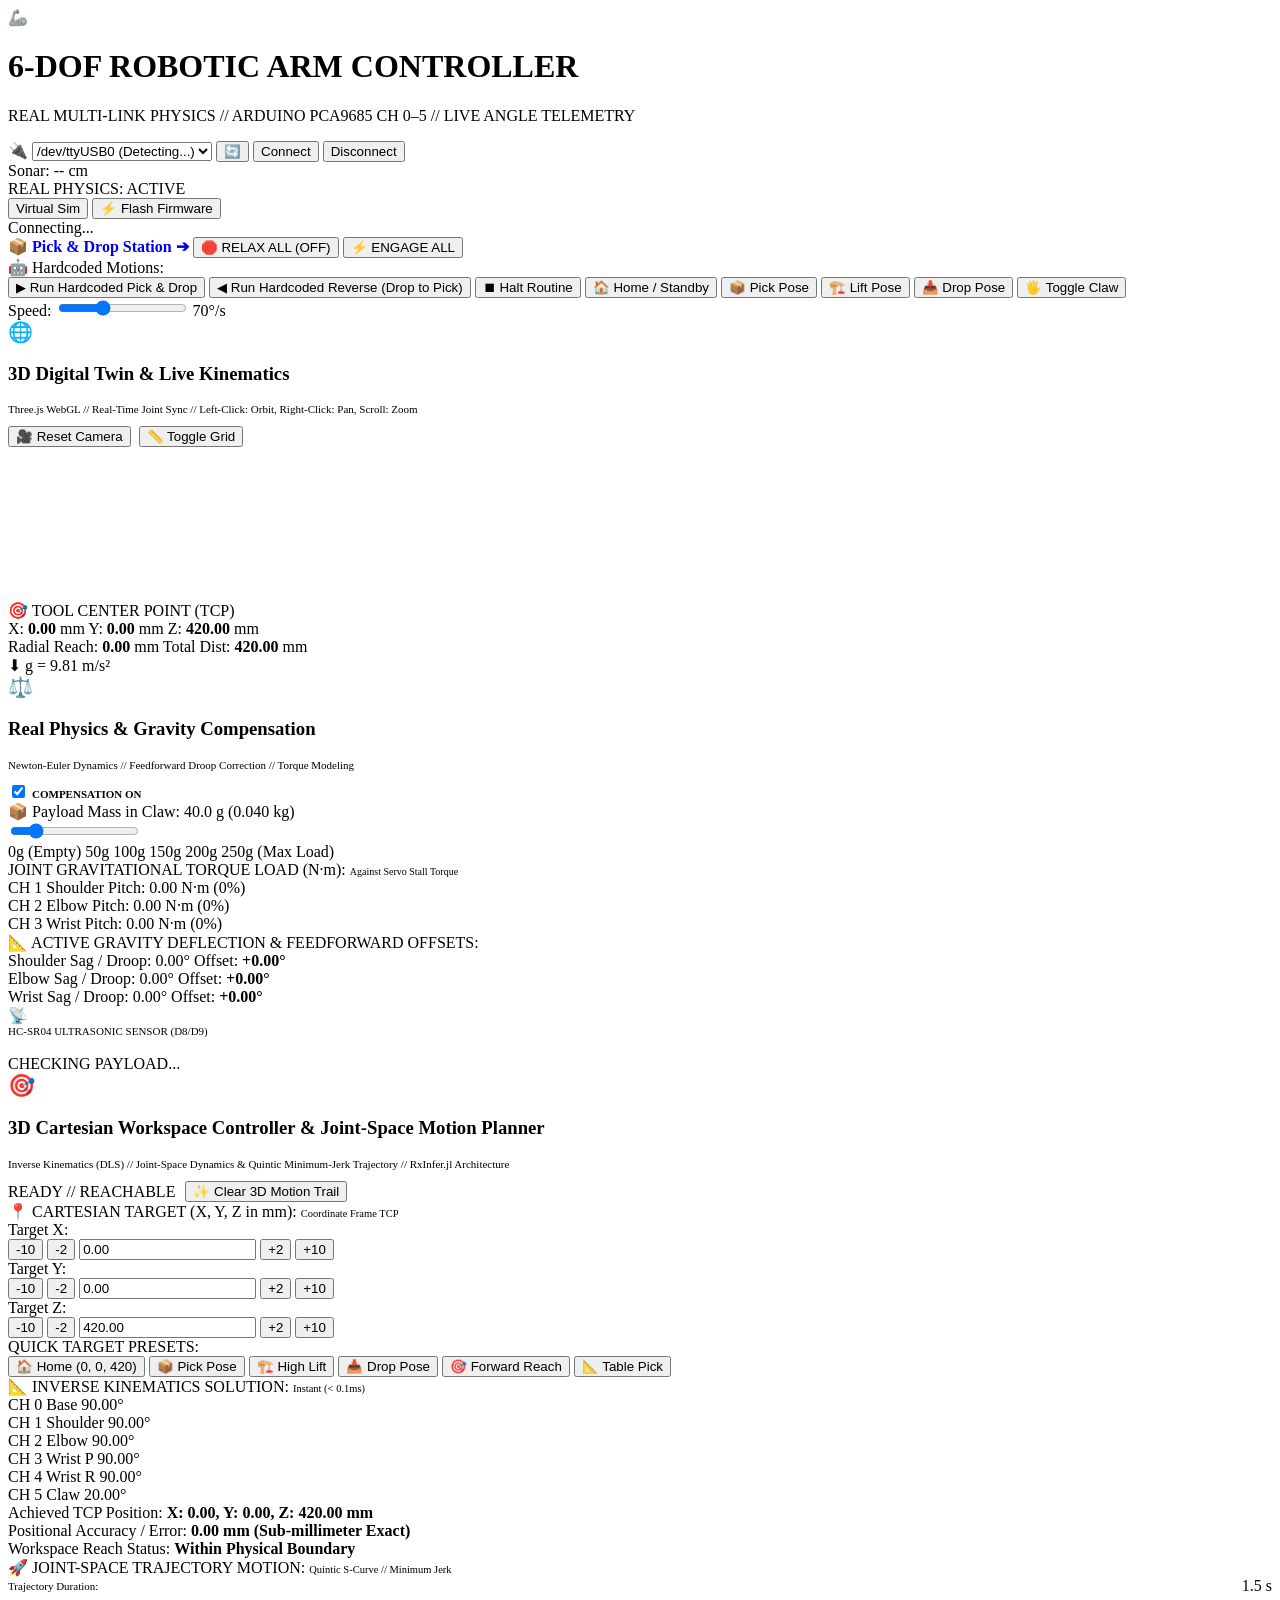
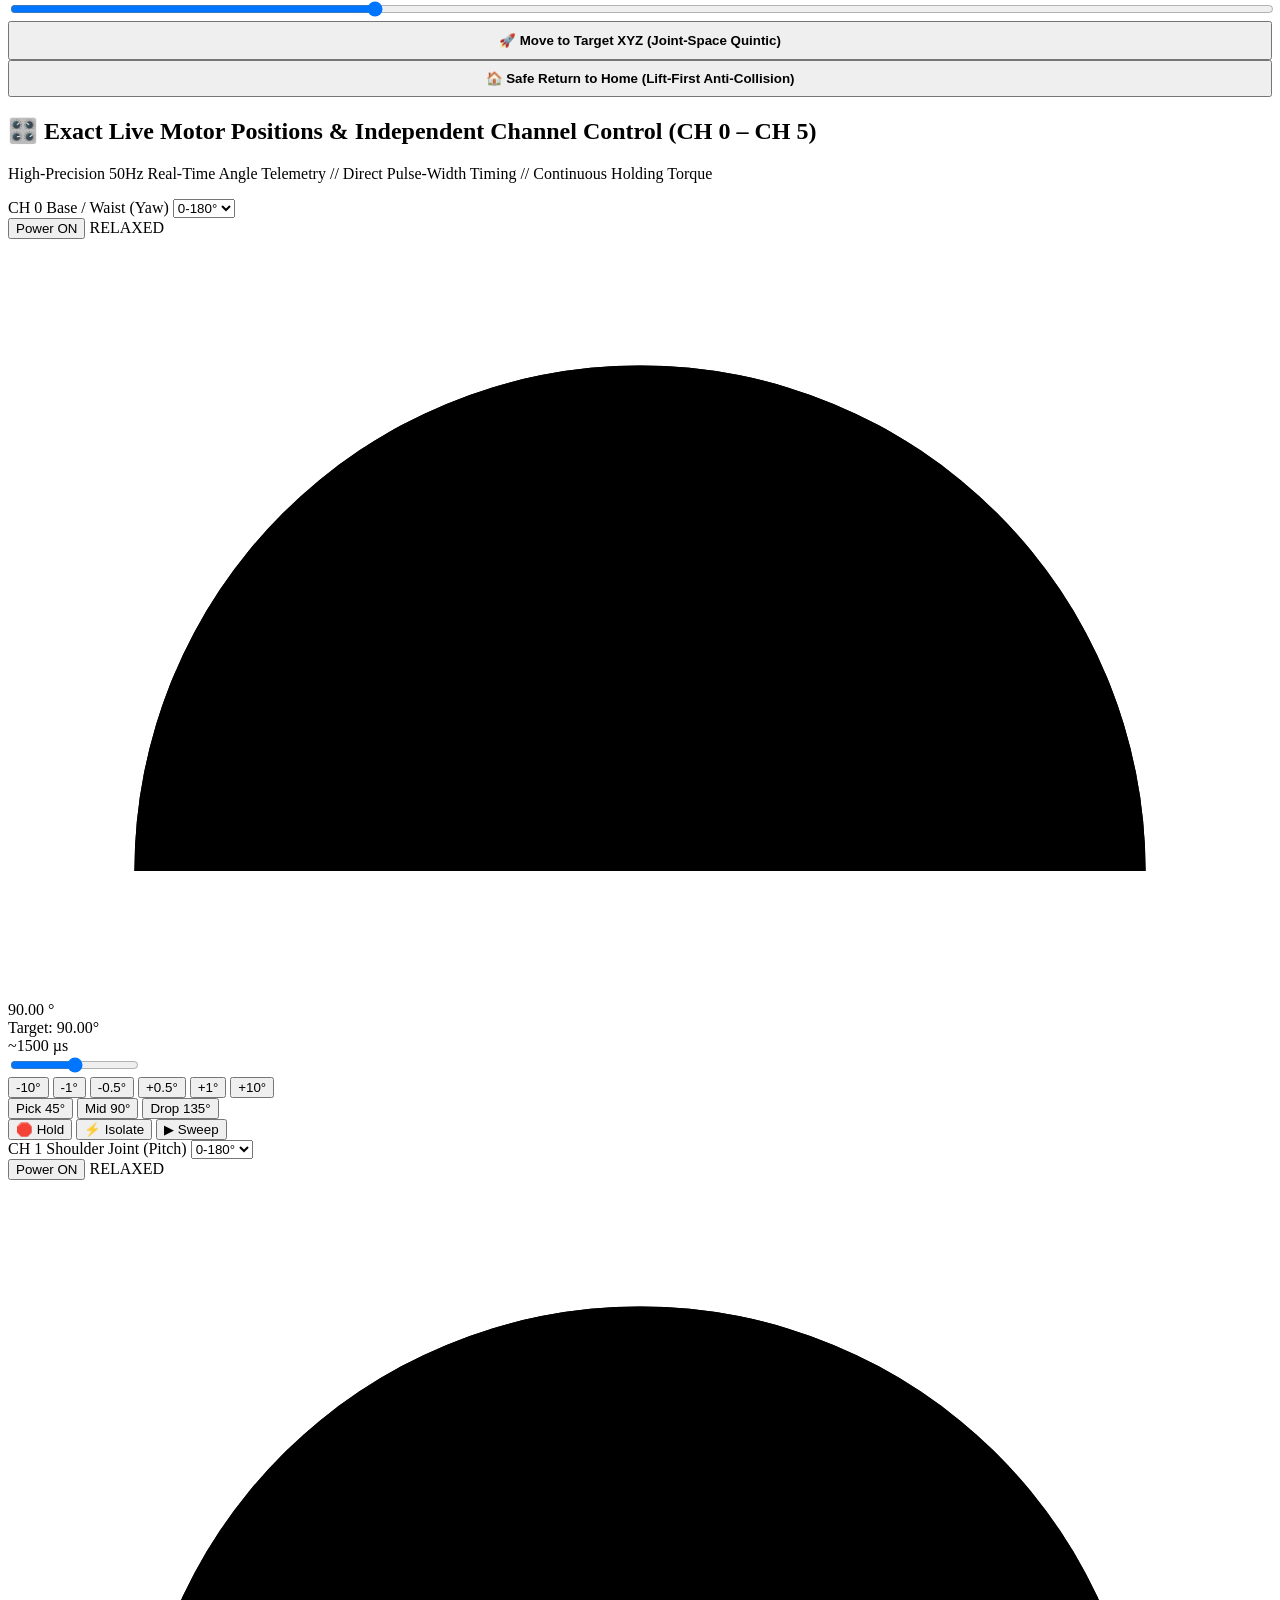
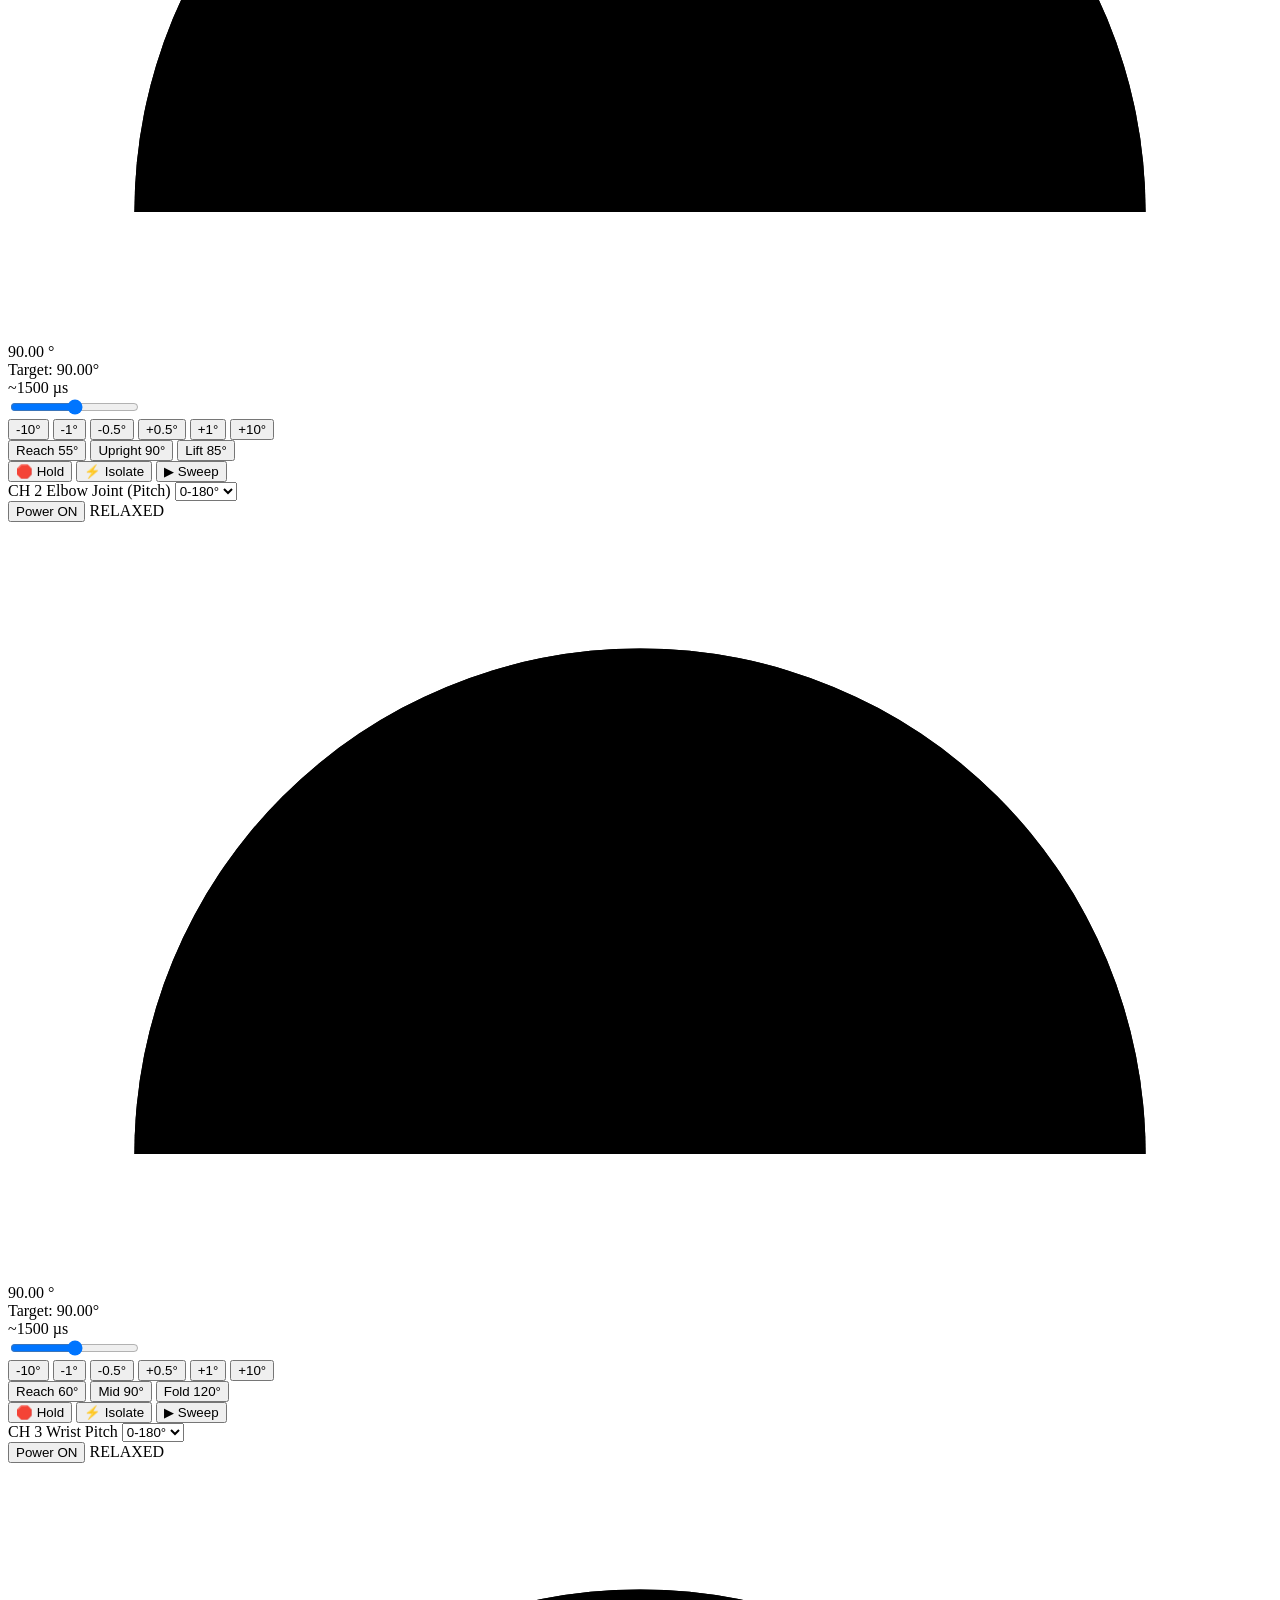
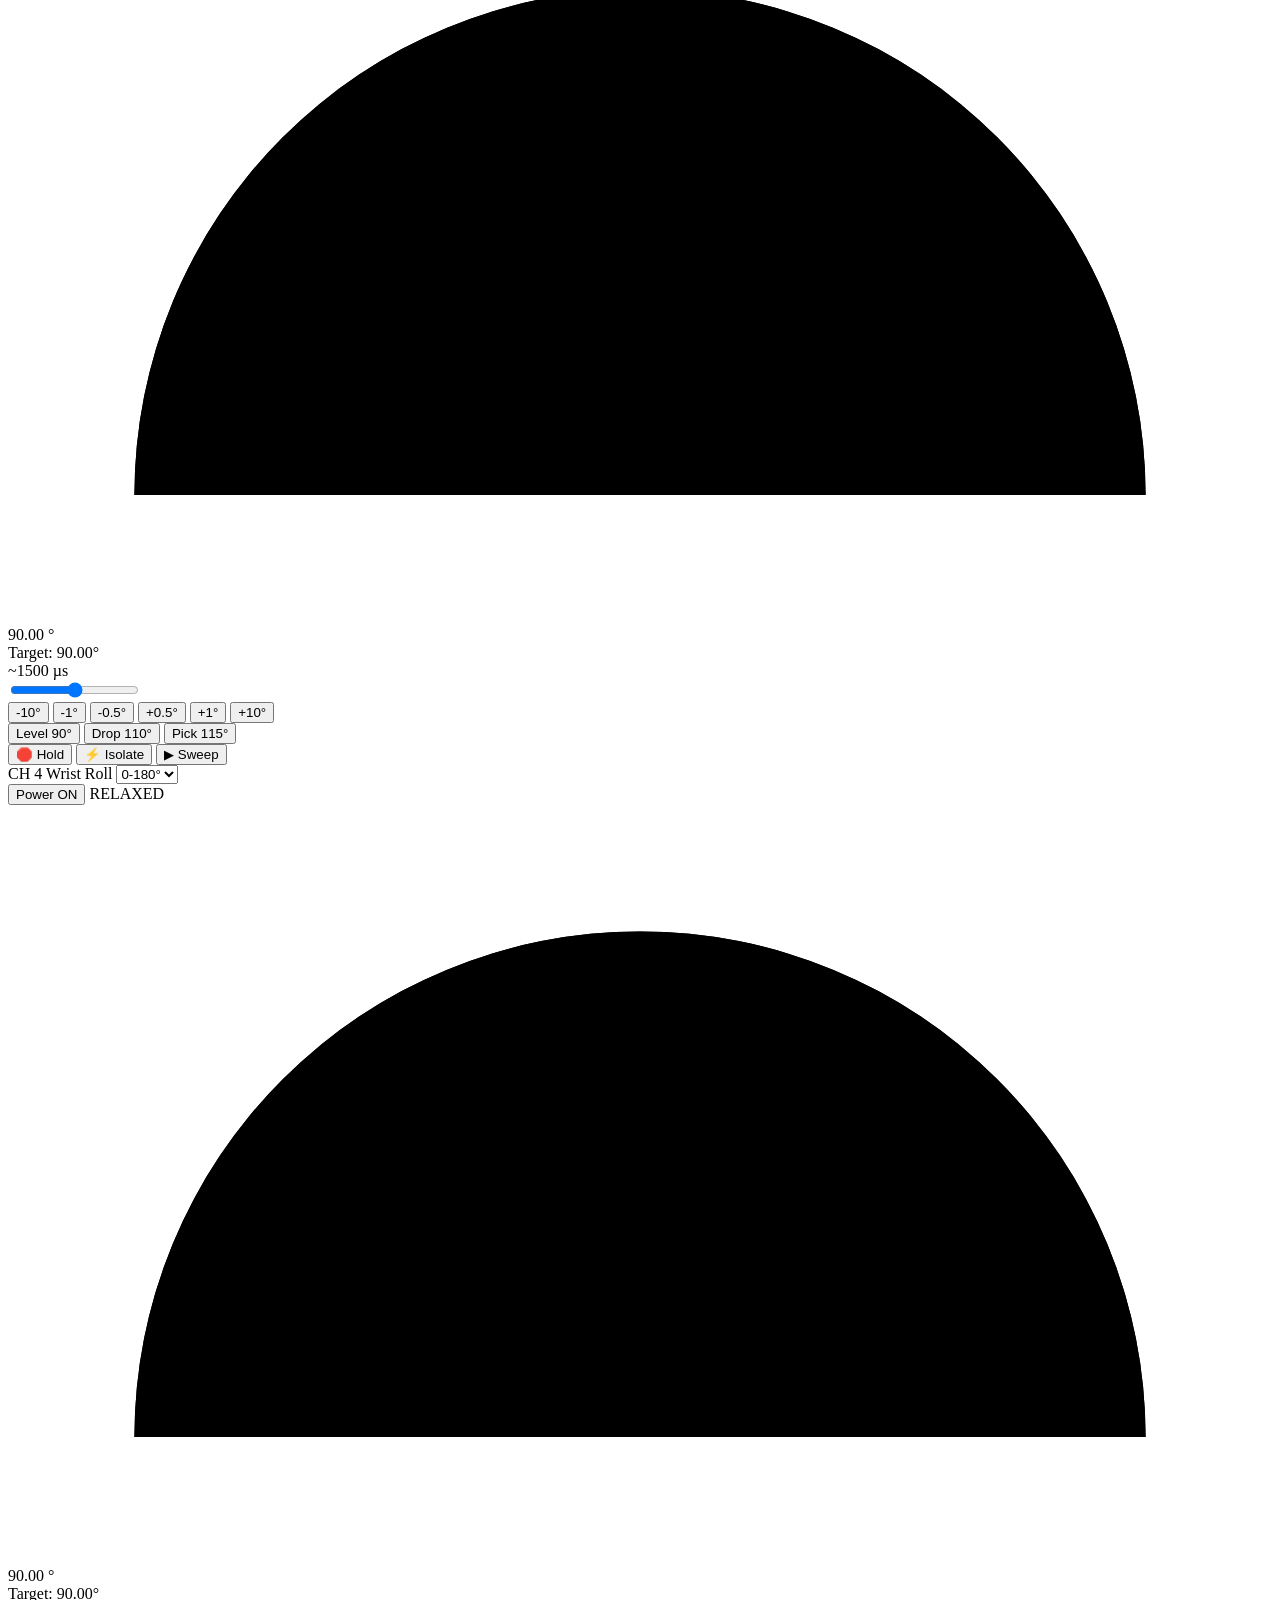
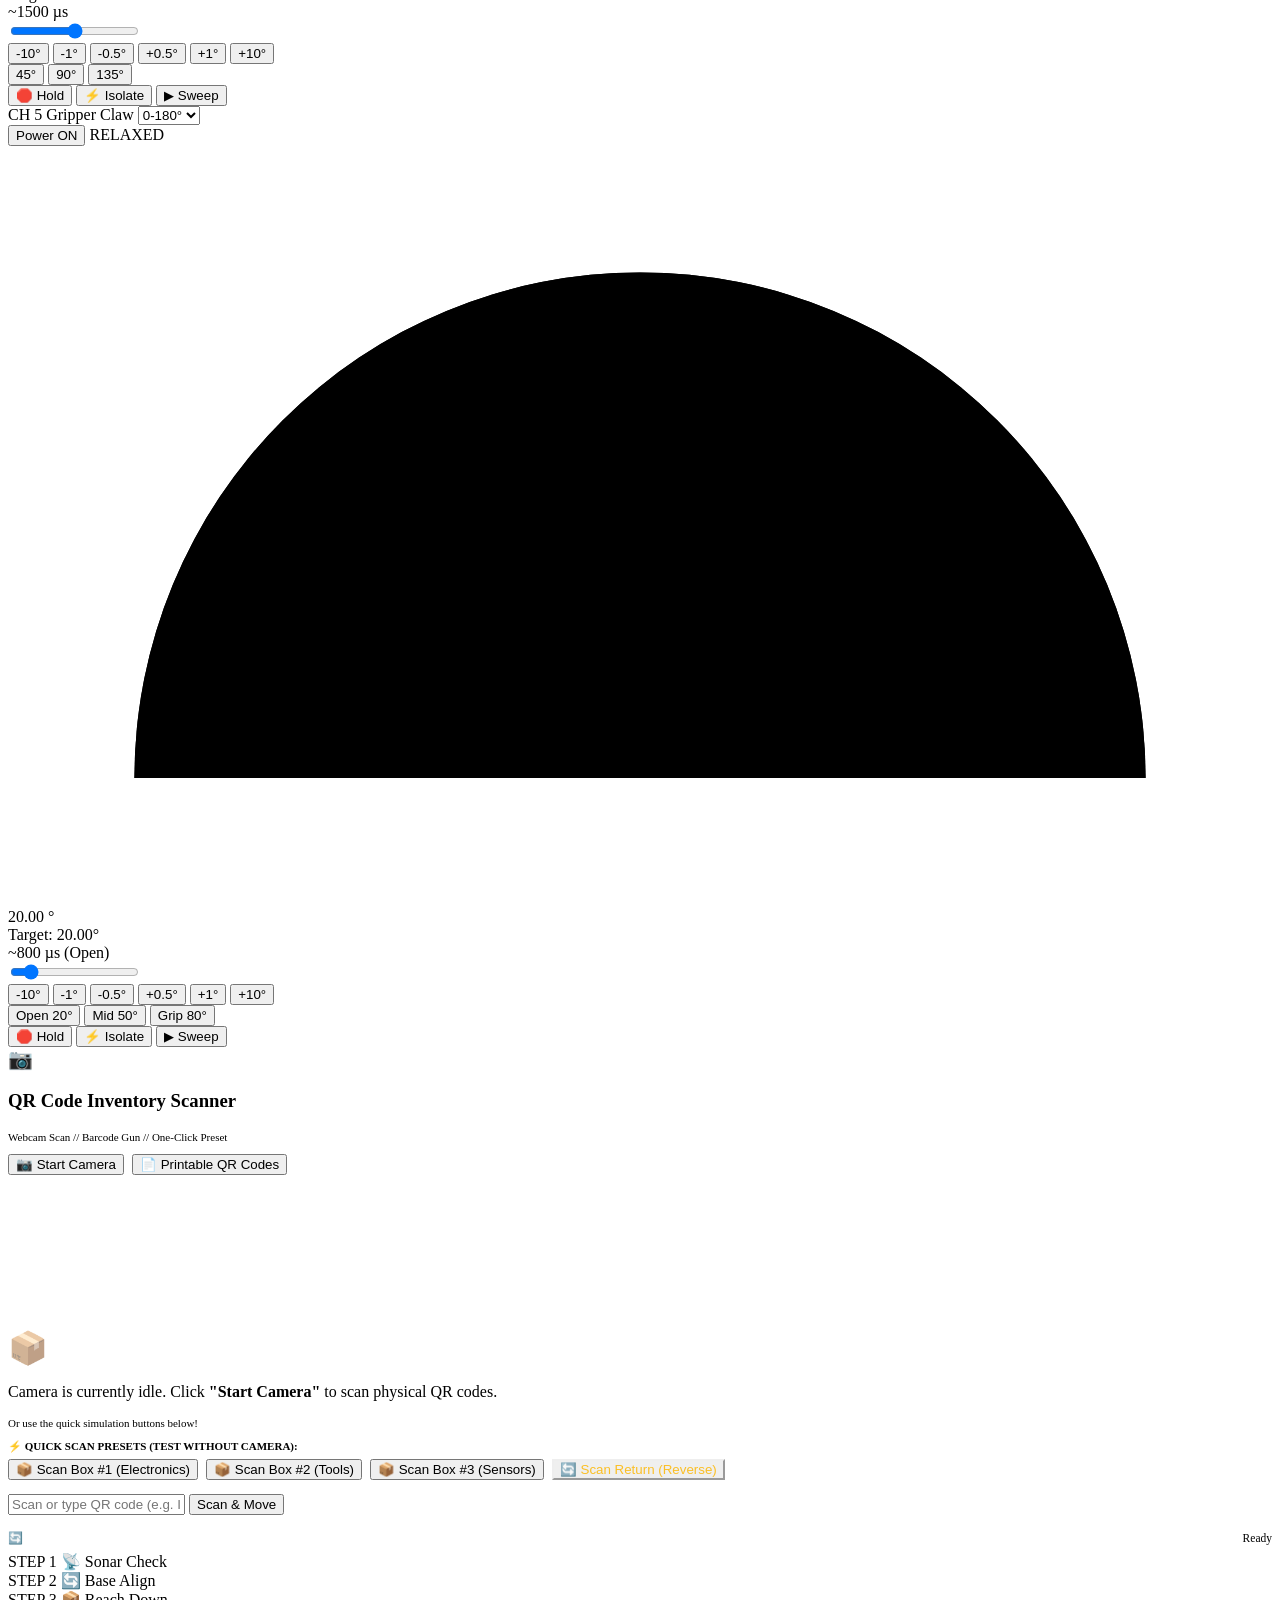
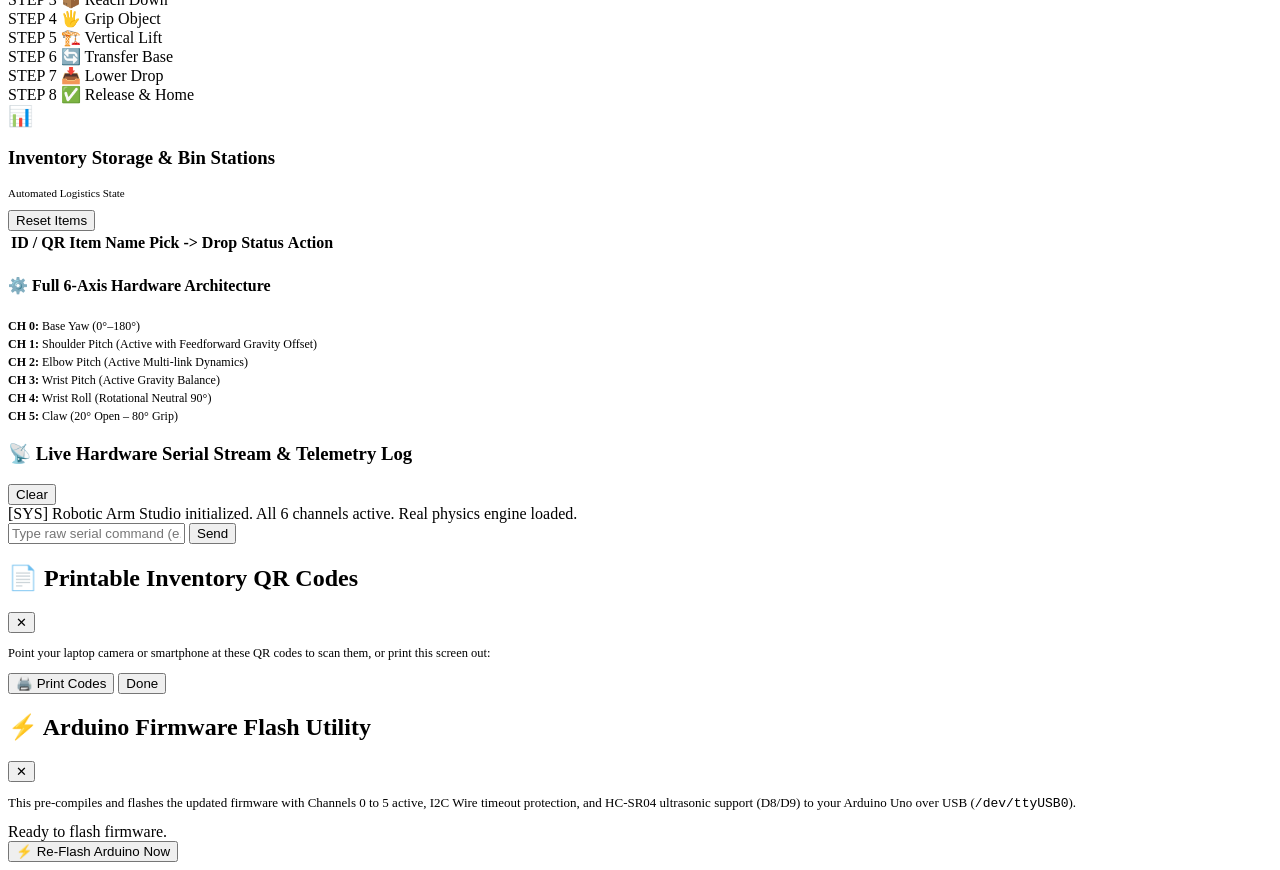
==== commit 17a208c8: "Add dedicated Pick & Drop dashboard and mobile QR phone scanner with real-time arm execution" ====
--- a/frontend/index.html
+++ b/frontend/index.html
@@ -56,6 +56,7 @@
         <span id="statusText">Connecting...</span>
       </div>
 
+      <a href="/pick-drop" class="btn btn-primary" style="text-decoration: none; font-weight: 700;">📦 Pick & Drop Station ➔</a>
       <button id="relaxAllBtn" class="btn btn-danger">🛑 RELAX ALL (OFF)</button>
       <button id="attachAllBtn" class="btn btn-success">⚡ ENGAGE ALL</button>
     </div>
